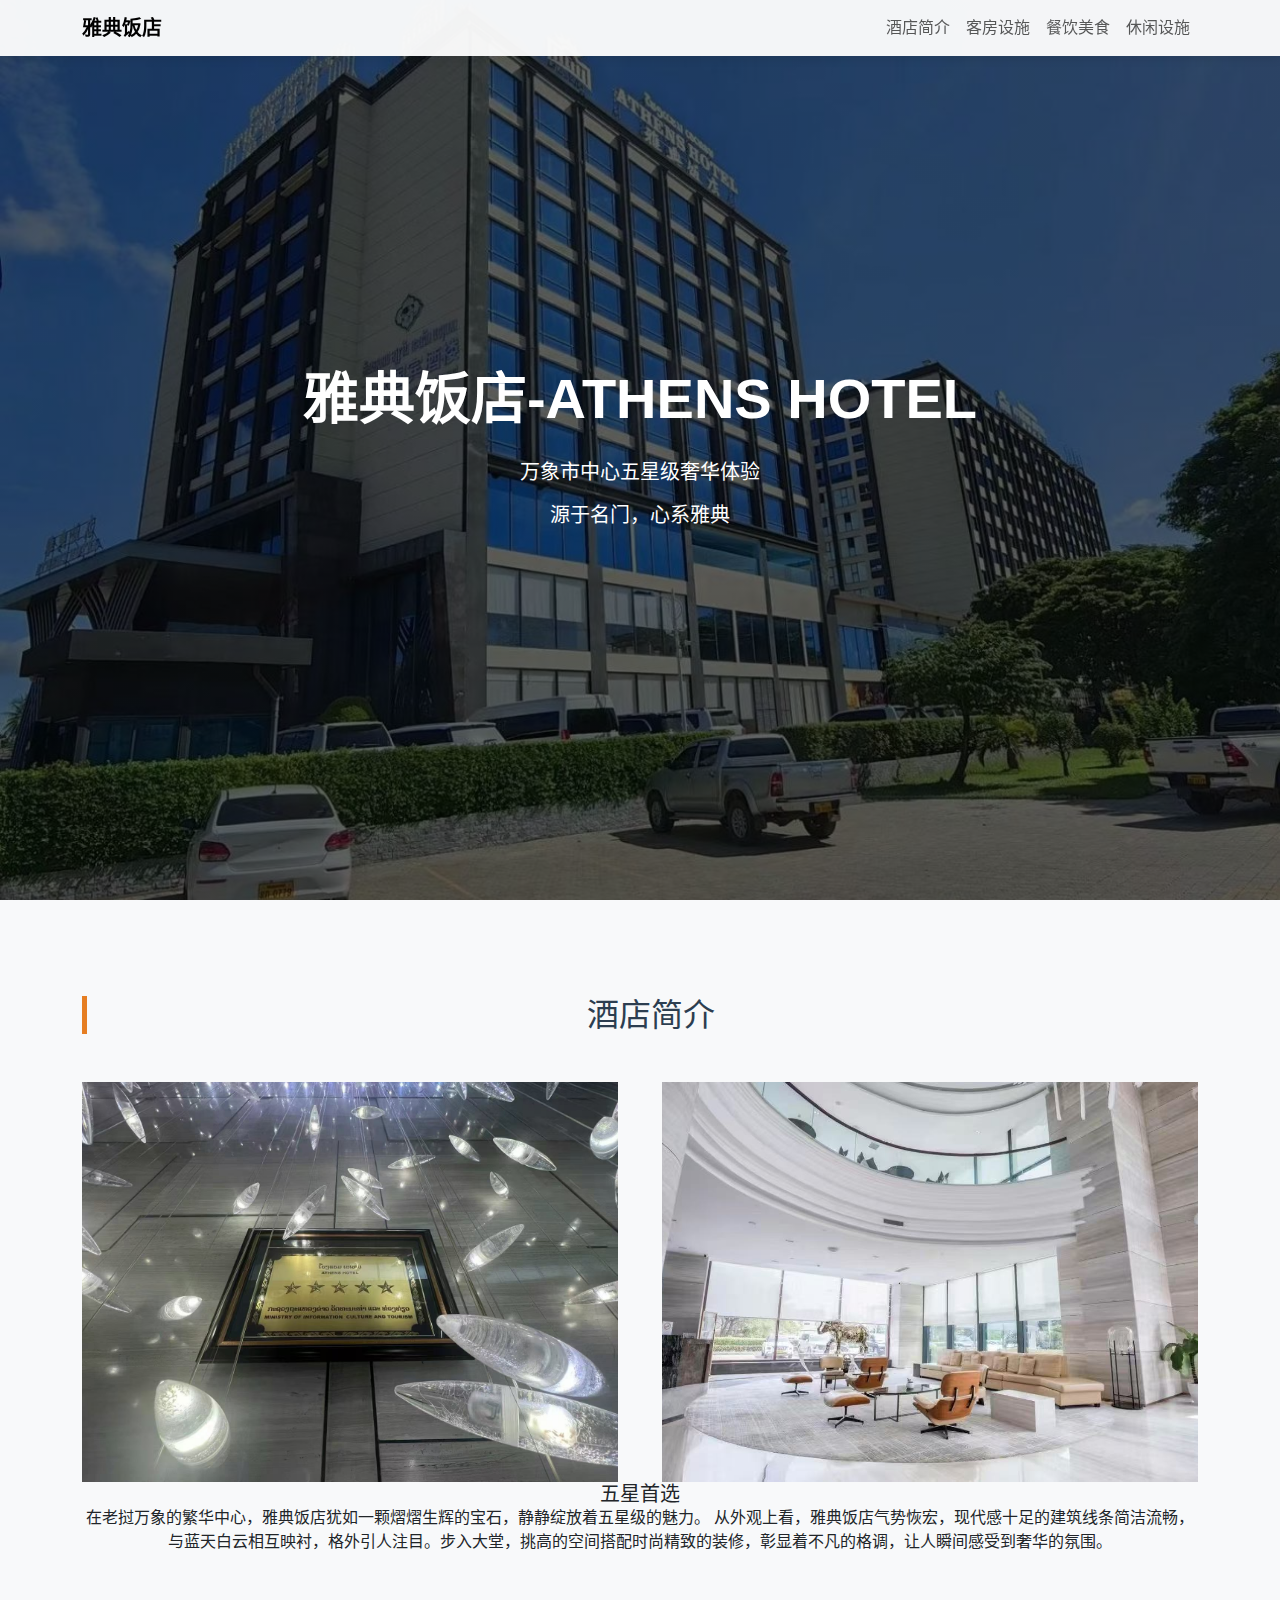
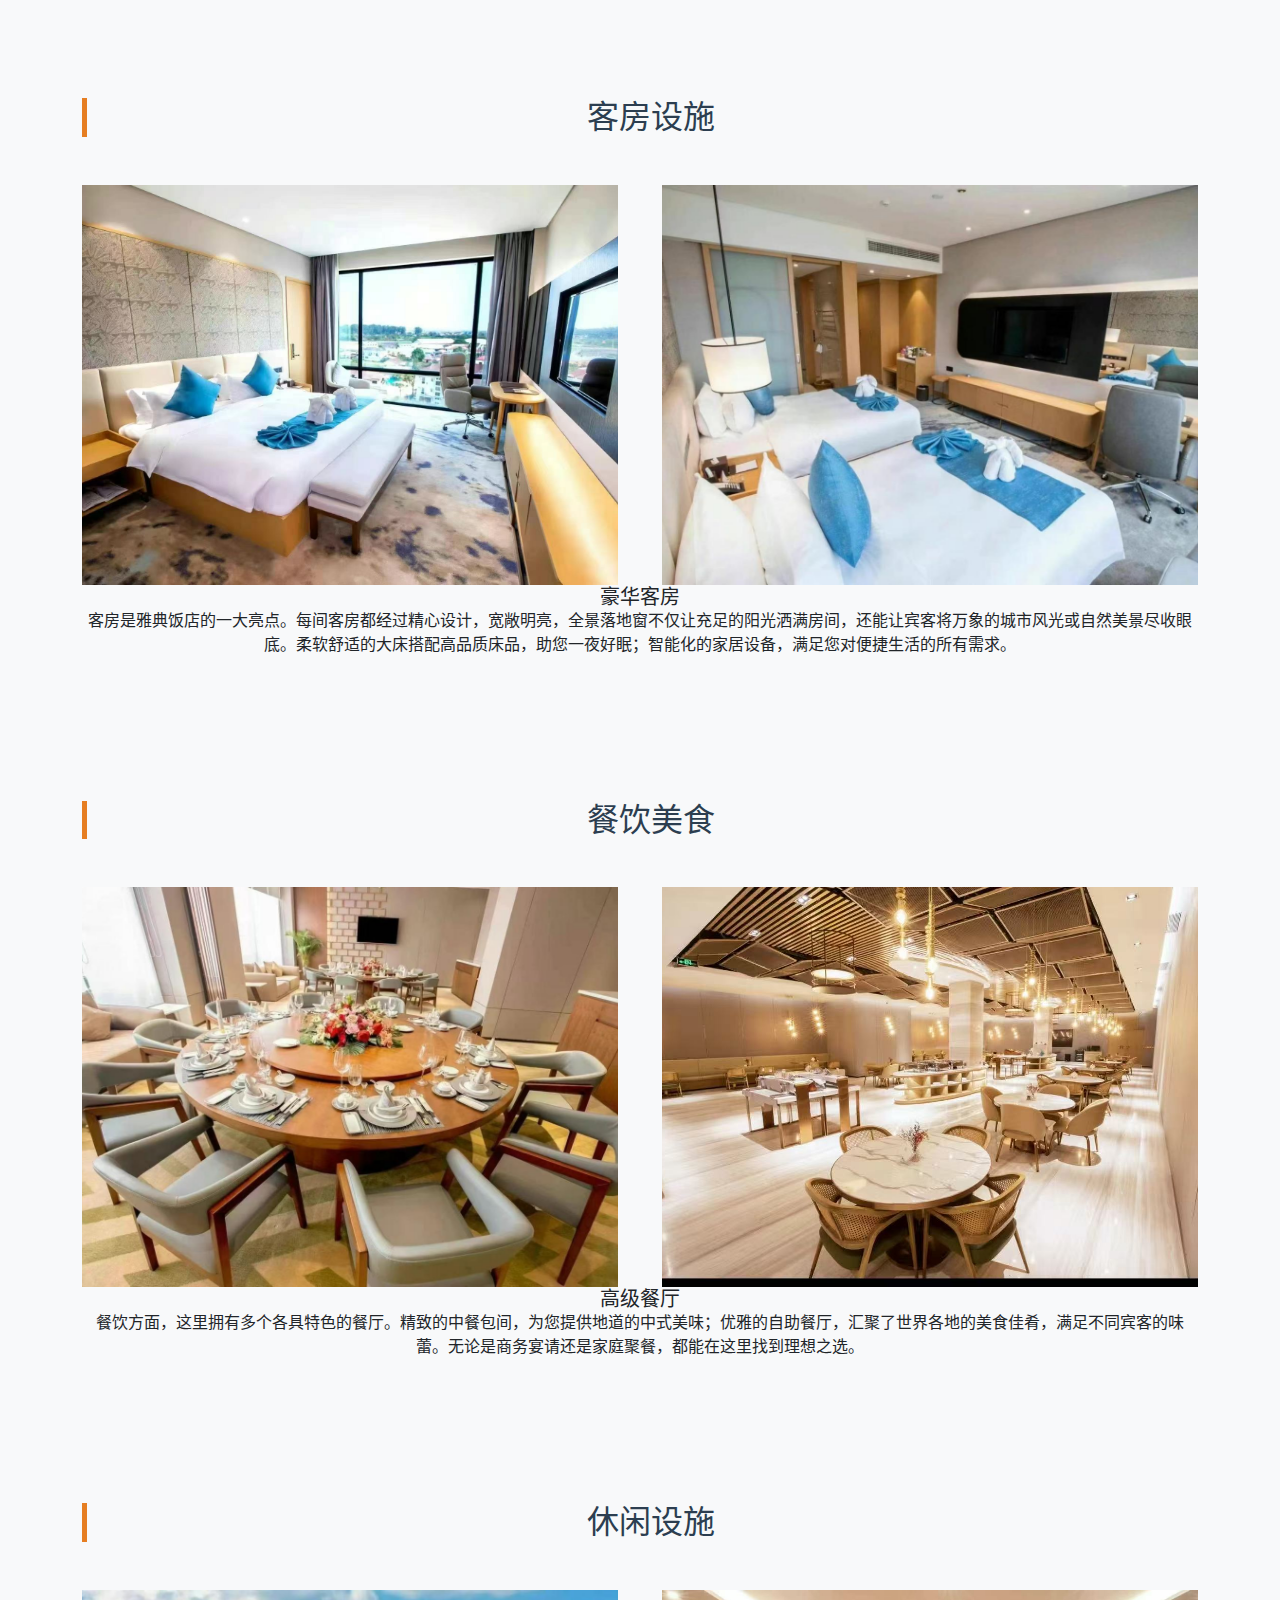
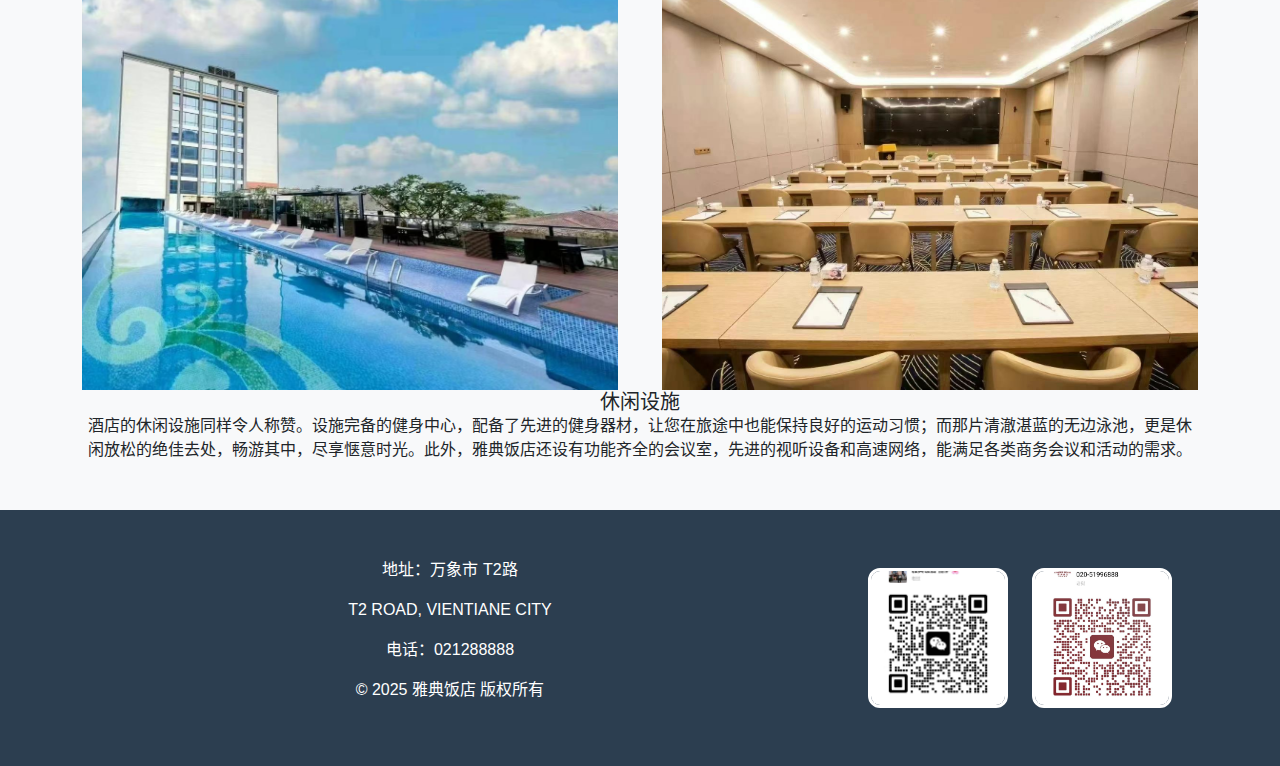
==== index.html @ 608f7526 "Update index.html" ====
<!DOCTYPE html>
<html lang="zh-CN">
<head>
<meta charset="UTF-8">
<meta name="viewport" content="width=device-width, initial-scale=1.0">
<title>雅典饭店 - 老挝万象五星级酒店</title>
<link href="https://cdn.bootcdn.net/ajax/libs/twitter-bootstrap/5.1.3/css/bootstrap.min.css" rel="stylesheet">
<link href="https://cdnjs.cloudflare.com/ajax/libs/font-awesome/6.0.0/css/all.min.css" rel="stylesheet">
<style>
:root {
    --primary-color: #2c3e50;
    --accent-color: #e67e22;
}

body {
    font-family: 'Segoe UI', Arial, sans-serif;
    scroll-behavior: smooth;
}

.hero-section {
    height: 100vh;
    background: linear-gradient(rgba(0,0,0,0.6), rgba(0,0,0,0.6)), url('pic/2.png') center/cover;
    display: flex;
    align-items: center;
    justify-content: center;
    text-align: center;
    color: white;
}

.section-title {
    color: var(--primary-color);
    border-left: 5px solid var(--accent-color);
    padding-left: 1rem;
    margin: 3rem 0;
    text-align: center;
}

.feature-card {
    transition: transform 0.3s;
    border: none;
    box-shadow: 0 4px 6px rgba(0,0,0,0.1);
}

.feature-card:hover {
    transform: translateY(-5px);
}

.amenities-icon {
    font-size: 2.5rem;
    color: var(--accent-color);
    margin-bottom: 1rem;
}

.gallery-img {
    height: 400px;
    width: 100%;
    object-fit: cover;
    transition: transform 0.3s;
    margin-right: 15px; /* Added margin for spacing between images */
}

.gallery-img:hover {
    transform: scale(1.05);
}

.navbar {
    background: rgba(255,255,255,0.95) !important;
    box-shadow: 0 2px 10px rgba(0,0,0,0.1);
}

        .footer {
            background: var(--primary-color);
            color: white;
            padding: 3rem 0;
            text-align: center;
        }

.qr-code {
    flex-shrink: 0;
    border: 2px solid white;
    border-radius: 8px;
    transition: transform 0.3s;
}
.qr-code {
    flex-shrink: 0;
    border: 3px solid white; /* 加粗边框 */
    border-radius: 12px; /* 增大圆角 */
    transition: transform 0.3s;
    object-fit: cover; /* 保持图片比例 */
}

@media (max-width: 768px) {
    .qr-code {
        height: 120px !important;
        width: 120px !important;
    }
    .gap-4 {
        gap: 2rem !important; /* 移动端保持较大间距 */
    }
}
    
/* 动画效果 */
@keyframes fadeInUp {
    from { opacity: 0; transform: translateY(20px); }
    to { opacity: 1; transform: translateY(0); }
}

.animate {
    animation: fadeInUp 0.8s ease-out forwards;
}

/* Ensures images are side by side in each section */
.image-row {
    display: flex;
    justify-content: center;
    gap: 20px; /* Adds space between images */
}

.image-row .col-md-6 {
    flex: 1;
    max-width: 50%;
}

/* 针对移动端的优化 */
@media (max-width: 768px) {
    .hero-section {
        height: 80vh; /* Adjust height for smaller screens */
    }

    .gallery-img {
        height: 250px; /* Reduce the size of images on small screens */
        margin-right: 0;
        margin-bottom: 15px; /* Space below images */
    }

    .image-row {
        flex-direction: column; /* Stack images vertically on mobile */
    }

    .navbar-nav {
        text-align: center;
    }

    .navbar-collapse {
        text-align: center;
    }

    .section-title {
        font-size: 1.5rem;
    }

    .container {
        padding-left: 15px;
        padding-right: 15px;
    }

    /* Adjust hero text for mobile */
    .hero-section h1 {
        font-size: 2.5rem;
    }

    .hero-section p {
        font-size: 1.25rem;
    }
}

@media (max-width: 576px) {
    .hero-section h1 {
        font-size: 2rem;
    }

    .hero-section p {
        font-size: 1rem;
    }

    .container {
        padding-left: 10px;
        padding-right: 10px;
    }
}
</style>
</head>
<body>
<!-- 导航栏 -->
<nav class="navbar navbar-expand-lg navbar-light fixed-top">
    <div class="container">
        <a class="navbar-brand fw-bold" href="#">雅典饭店</a>
        <button class="navbar-toggler" type="button" data-bs-toggle="collapse" data-bs-target="#navbarNav">
            <span class="navbar-toggler-icon"></span>
        </button>
        <div class="collapse navbar-collapse" id="navbarNav">
            <ul class="navbar-nav ms-auto">
                <li class="nav-item"><a class="nav-link" href="#about">酒店简介</a></li>
                <li class="nav-item"><a class="nav-link" href="#rooms">客房设施</a></li>
                <li class="nav-item"><a class="nav-link" href="#dining">餐饮美食</a></li>
                <li class="nav-item"><a class="nav-link" href="#facilities">休闲设施</a></li>
            </ul>
        </div>
    </div>
</nav>

    <!-- 首屏大图 -->
    <section class="hero-section">
        <div class="container text-center animate">
            <h1 class="display-4 fw-bold mb-4">雅典饭店-ATHENS HOTEL</h1>
            <p class="lead">万象市中心五星级奢华体验</p>
            <p class="h5">源于名门，心系雅典</p>
        </div>
    </section>

    <!-- 酒店简介 -->
    <section id="about" class="bg-light py-5">
        <div class="container text-center">
            <h2 class="section-title animate">酒店简介</h2>
            <div class="row g-4 justify-content-center image-row">
                <div class="col-md-6 animate">
                    <img src="pic/122.png" class="gallery-img" alt="酒店">
                </div>
                <div class="col-md-6 animate">
                    <img src="pic/3.png" class="gallery-img" alt="酒店">
                </div>
            </div>
            <div class="card-body">
                <h5 class="card-title">五星首选</h5>
                <p class="card-text">在老挝万象的繁华中心，雅典饭店犹如一颗熠熠生辉的宝石，静静绽放着五星级的魅力。
从外观上看，雅典饭店气势恢宏，现代感十足的建筑线条简洁流畅，与蓝天白云相互映衬，格外引人注目。步入大堂，挑高的空间搭配时尚精致的装修，彰显着不凡的格调，让人瞬间感受到奢华的氛围。</p>
            </div>
        </div>
    </section>

<!-- 客房设施 -->
    <section id="rooms" class="bg-light py-5">
        <div class="container text-center">
            <h2 class="section-title animate">客房设施</h2>
            <div class="row g-4 justify-content-center image-row">
                <div class="col-md-6 animate">
                    <img src="pic/4.png" class="gallery-img" alt="客房">
                </div>
                <div class="col-md-6 animate">
                    <img src="pic/5.png" class="gallery-img" alt="客房">
                </div>
            </div>
            <div class="card-body">
                <h5 class="card-title">豪华客房</h5>
                <p class="card-text">客房是雅典饭店的一大亮点。每间客房都经过精心设计，宽敞明亮，全景落地窗不仅让充足的阳光洒满房间，还能让宾客将万象的城市风光或自然美景尽收眼底。柔软舒适的大床搭配高品质床品，助您一夜好眠；智能化的家居设备，满足您对便捷生活的所有需求。</p>
            </div>
        </div>
    </section>
    
    <!-- 餐饮美食 -->
    <section id="dining" class="bg-light py-5">
        <div class="container text-center">
            <h2 class="section-title animate">餐饮美食</h2>
            <div class="row g-4 justify-content-center image-row">
                <div class="col-md-6 animate">
                    <img src="pic/6.png" class="gallery-img" alt="餐厅">
                </div>
                <div class="col-md-6 animate">
                    <img src="pic/7.png" class="gallery-img" alt="餐厅">
                </div>
            </div>
            <div class="card-body">
                <h5 class="card-title">高级餐厅</h5>
                <p class="card-text">餐饮方面，这里拥有多个各具特色的餐厅。精致的中餐包间，为您提供地道的中式美味；优雅的自助餐厅，汇聚了世界各地的美食佳肴，满足不同宾客的味蕾。无论是商务宴请还是家庭聚餐，都能在这里找到理想之选。</p>
            </div>
        </div>
    </section>

    <!-- 休闲设施 -->
    <section id="facilities" class="bg-light py-5">
        <div class="container text-center">
            <h2 class="section-title animate">休闲设施</h2>
            <div class="row g-4 justify-content-center image-row">
                <div class="col-md-6 animate">
                    <img src="pic/9.png" class="gallery-img" alt="无边泳池">
                </div>
                <div class="col-md-6 animate">
                    <img src="pic/10.png" class="gallery-img" alt="高级会议室">
                </div>
            </div>
            <div class="card-body">
                <h5 class="card-title">休闲设施</h5>
                <p class="card-text">酒店的休闲设施同样令人称赞。设施完备的健身中心，配备了先进的健身器材，让您在旅途中也能保持良好的运动习惯；而那片清澈湛蓝的无边泳池，更是休闲放松的绝佳去处，畅游其中，尽享惬意时光。此外，雅典饭店还设有功能齐全的会议室，先进的视听设备和高速网络，能满足各类商务会议和活动的需求。</p>
            </div>
        </div>
    </section>

    <!-- 页脚 -->
<footer class="footer">
    <div class="container">
        <div class="row align-items-center">
            <!-- 原有文字内容 -->
            <div class="col-md-8 text-center">
                <p>地址：万象市 T2路 </p>
                <p>T2 ROAD, VIENTIANE CITY</p>
                <p>电话：021288888 </p>
                <p>© 2025 雅典饭店 版权所有</p>
            </div>
            
            <!-- 新增二维码 -->
            <div class="col-md-4 mt-4 mt-md-0">
                <div class="d-flex justify-content-center gap-4">
                        <img src="pic/11.jpg" alt="销售经理" class="qr-code" style="height: 140px;width:140px">
                        <img src="pic/12.jpg" alt="销售经理" class="qr-code" style="height: 140px;width:140px">
                    </div>
                </div>
            </div>
        </div>
</footer>

    <script src="https://cdn.bootcdn.net/ajax/libs/bootstrap/5.1.3/js/bootstrap.bundle.min.js"></script>
    <script>
        // 滚动动画触发
        const observer = new IntersectionObserver((entries) => {
            entries.forEach(entry => {
                if (entry.isIntersecting) {
                    entry.target.classList.add('animate');
                }
            });
        }, { threshold: 0.1 });

        document.querySelectorAll('[class*="animate"]').forEach((el) => {
            observer.observe(el);
        });
    </script>
</body>
</html>
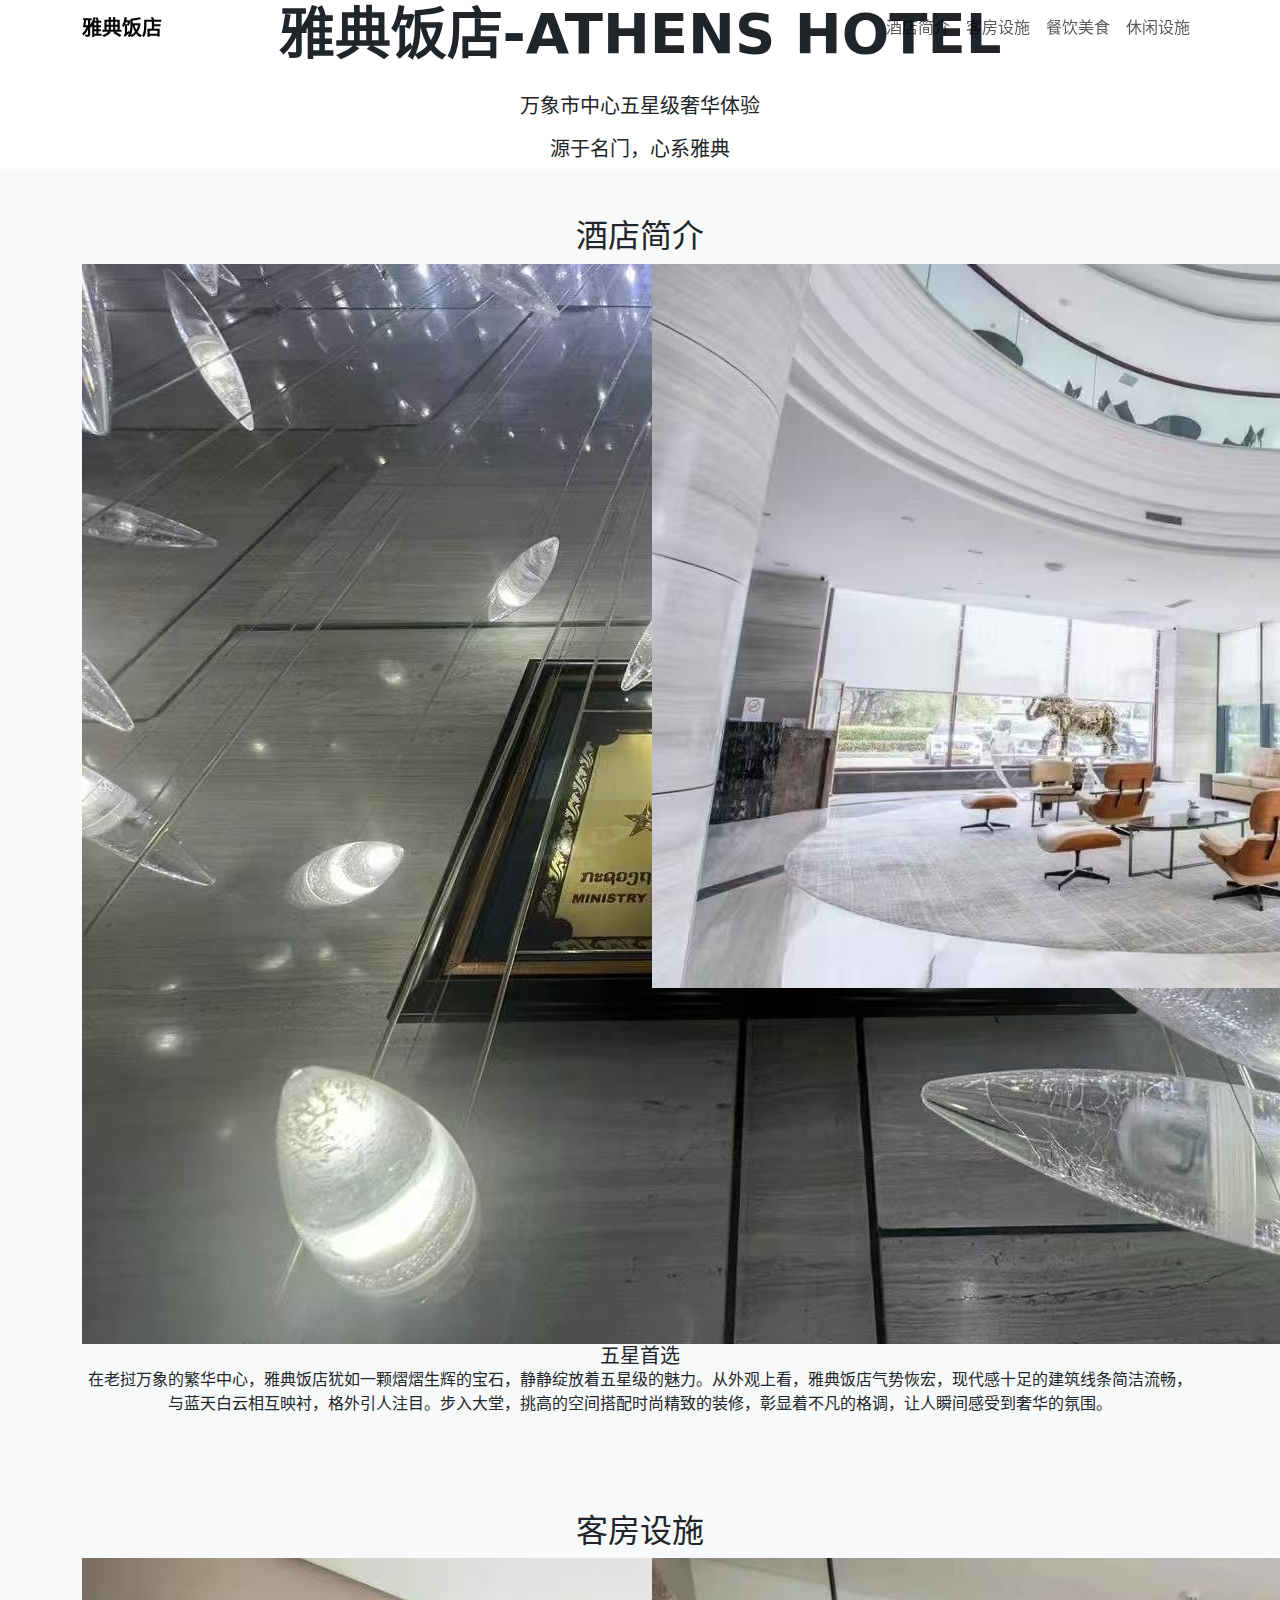
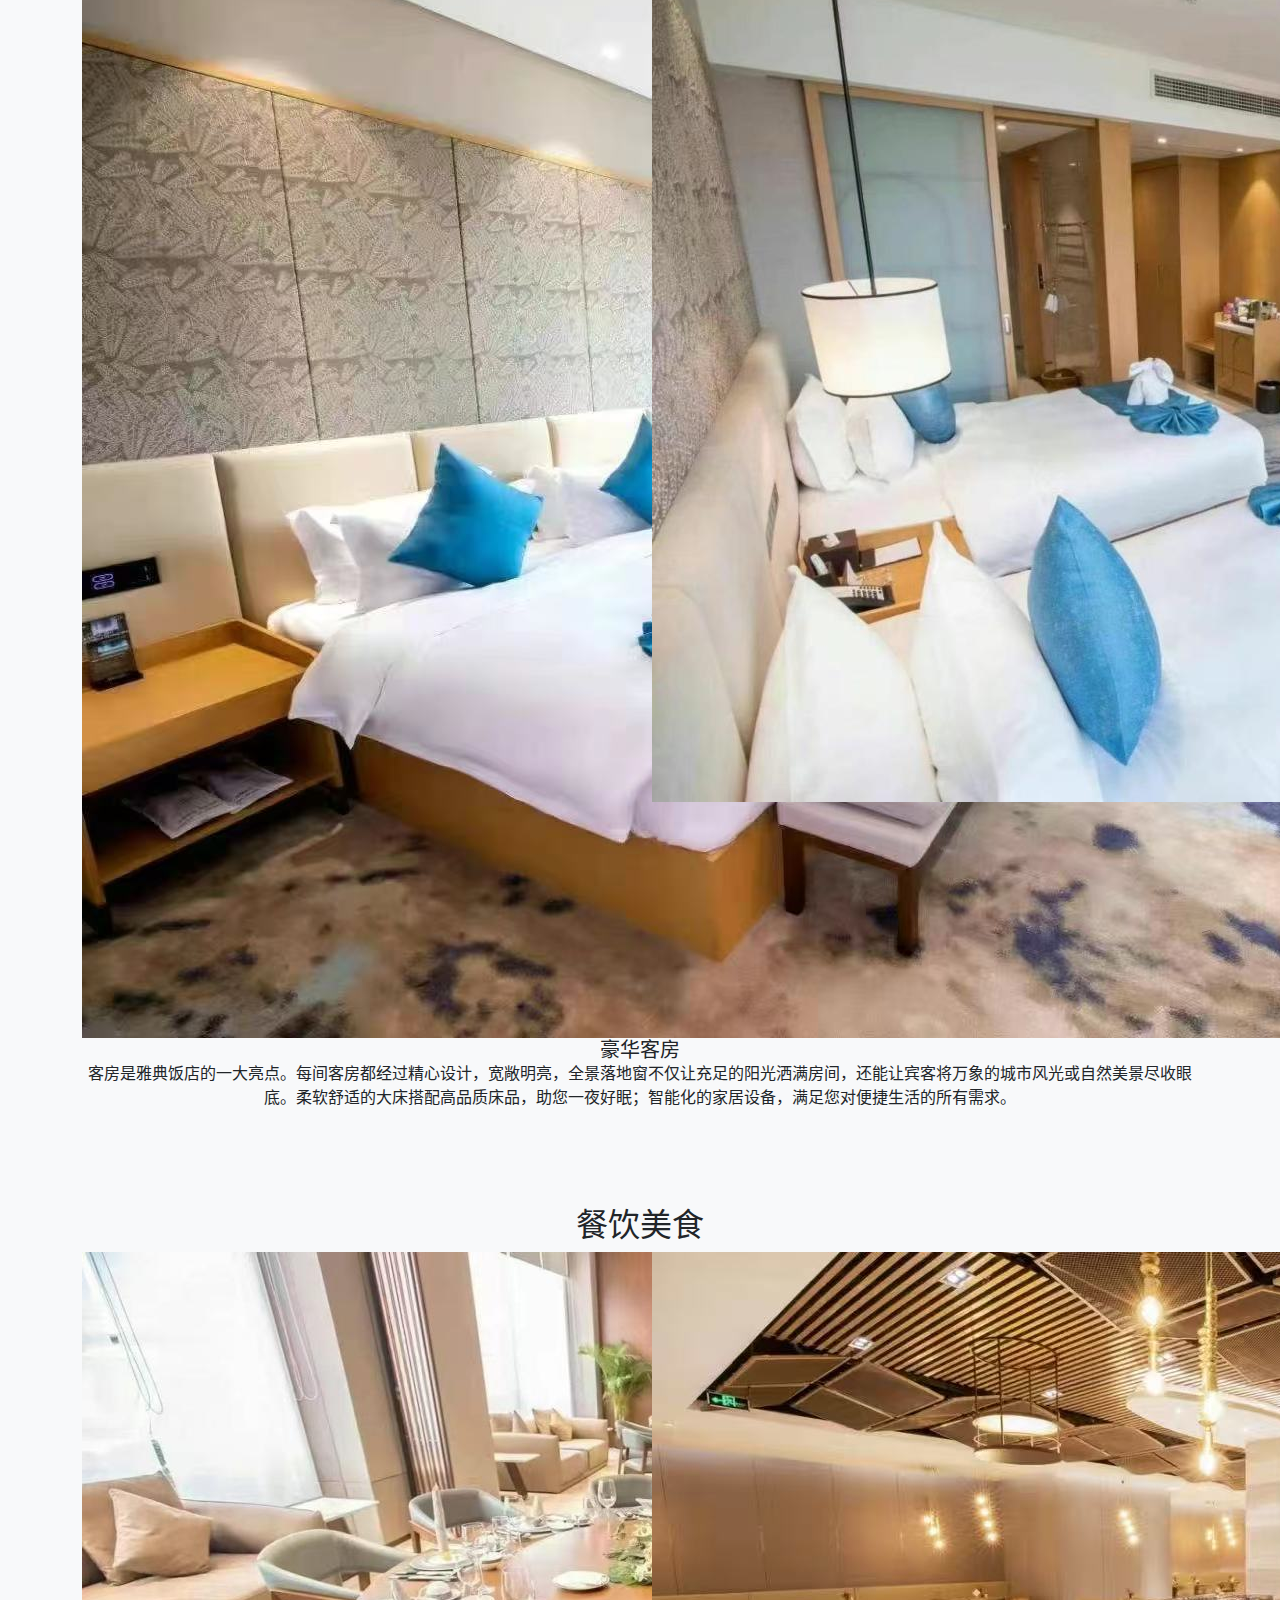
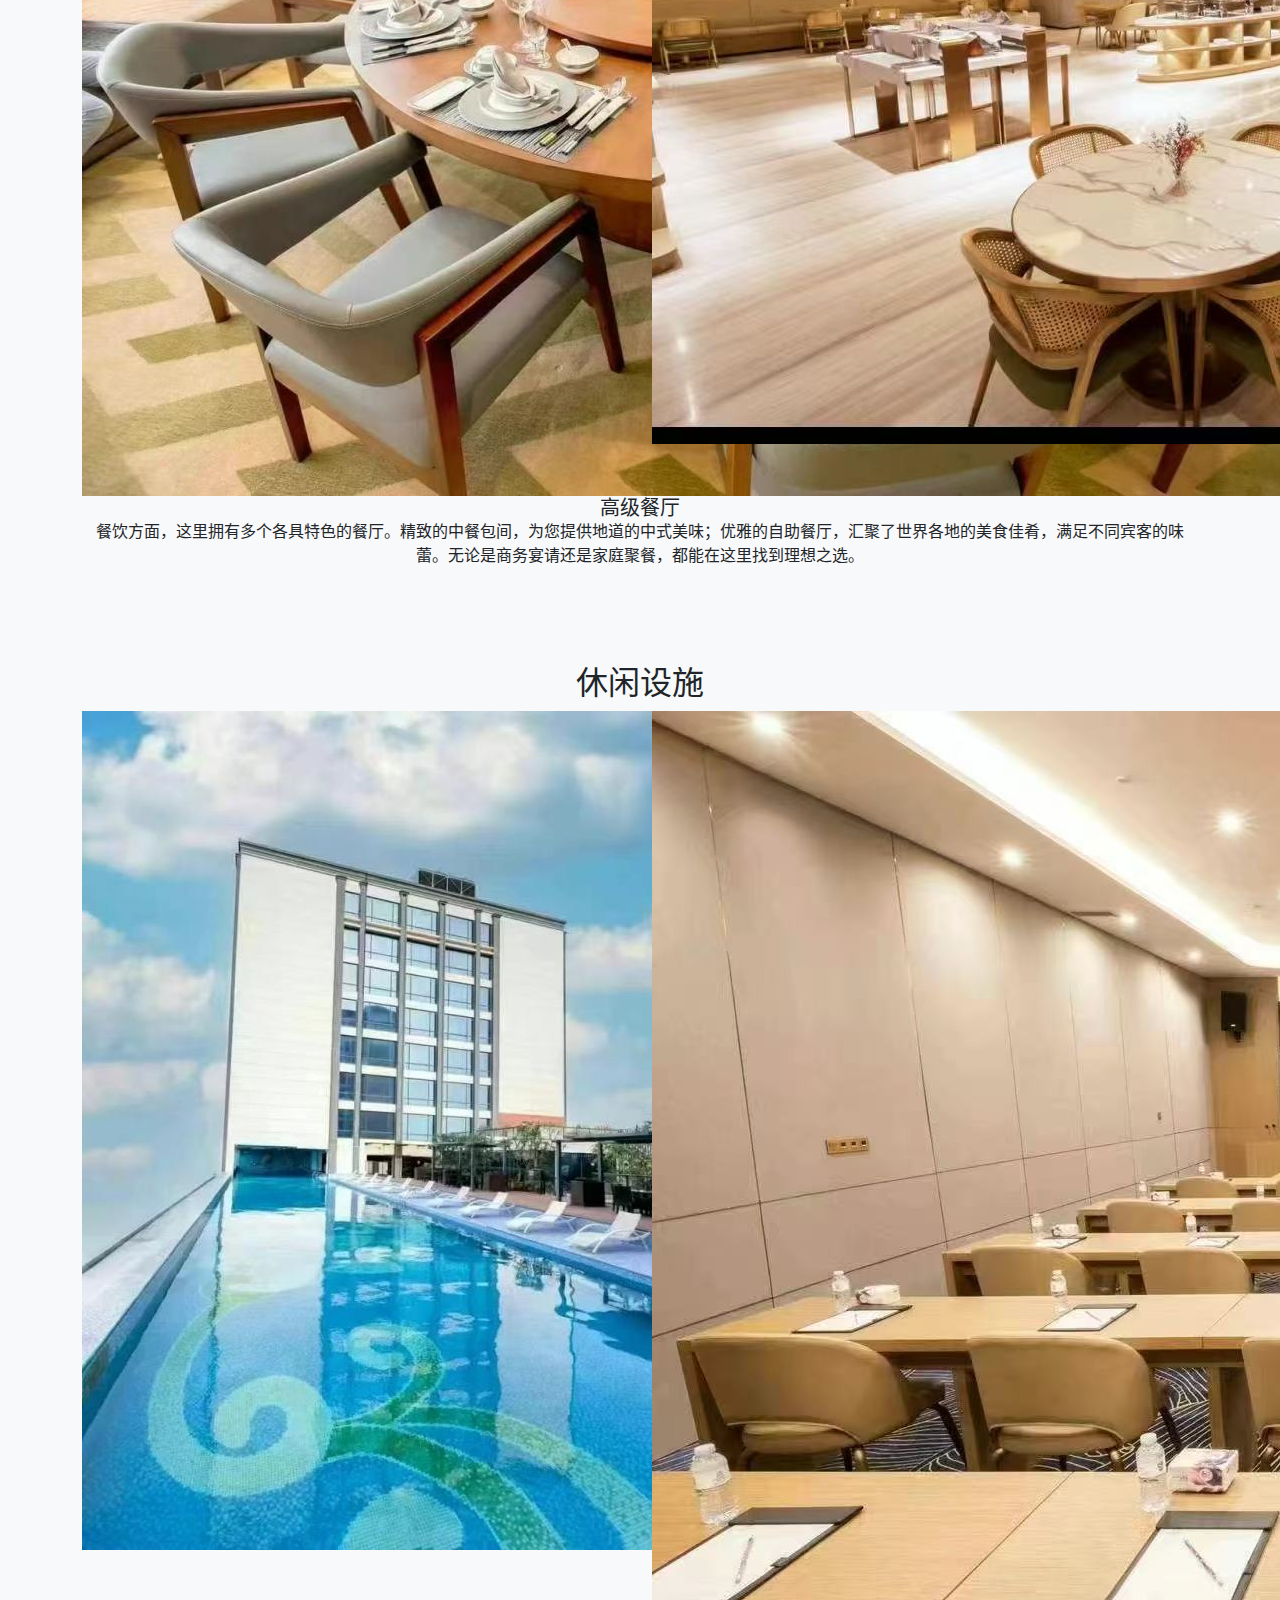
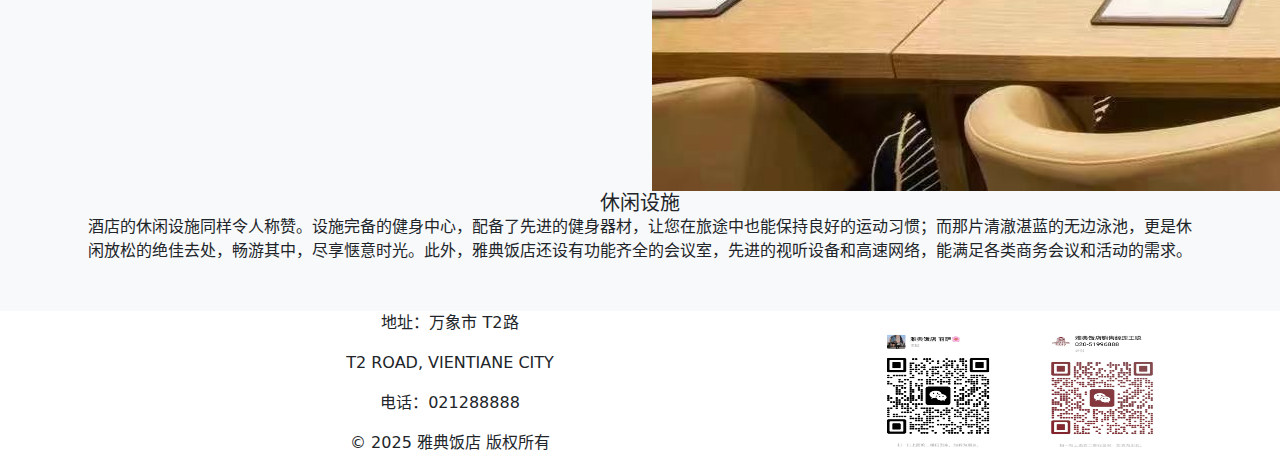
==== commit 85e5baf7: "Update index.html" ====
--- a/index.html
+++ b/index.html
@@ -1,205 +1,164 @@
 <!DOCTYPE html>
 <html lang="zh-CN">
 <head>
-<meta charset="UTF-8">
-<meta name="viewport" content="width=device-width, initial-scale=1.0">
-<title>雅典饭店 - 老挝万象五星级酒店</title>
-<link href="https://cdn.bootcdn.net/ajax/libs/twitter-bootstrap/5.1.3/css/bootstrap.min.css" rel="stylesheet">
-<link href="https://cdnjs.cloudflare.com/ajax/libs/font-awesome/6.0.0/css/all.min.css" rel="stylesheet">
-<style>
-:root {
-    --primary-color: #2c3e50;
-    --accent-color: #e67e22;
-}
-
-body {
-    font-family: 'Segoe UI', Arial, sans-serif;
-    scroll-behavior: smooth;
-}
-
-.hero-section {
-    height: 100vh;
-    background: linear-gradient(rgba(0,0,0,0.6), rgba(0,0,0,0.6)), url('pic/2.png') center/cover;
-    display: flex;
-    align-items: center;
-    justify-content: center;
-    text-align: center;
-    color: white;
-}
-
-.section-title {
-    color: var(--primary-color);
-    border-left: 5px solid var(--accent-color);
-    padding-left: 1rem;
-    margin: 3rem 0;
-    text-align: center;
-}
-
-.feature-card {
-    transition: transform 0.3s;
-    border: none;
-    box-shadow: 0 4px 6px rgba(0,0,0,0.1);
-}
-
-.feature-card:hover {
-    transform: translateY(-5px);
-}
-
-.amenities-icon {
-    font-size: 2.5rem;
-    color: var(--accent-color);
-    margin-bottom: 1rem;
-}
-
-.gallery-img {
-    height: 400px;
-    width: 100%;
-    object-fit: cover;
-    transition: transform 0.3s;
-    margin-right: 15px; /* Added margin for spacing between images */
-}
-
-.gallery-img:hover {
-    transform: scale(1.05);
-}
-
-.navbar {
-    background: rgba(255,255,255,0.95) !important;
-    box-shadow: 0 2px 10px rgba(0,0,0,0.1);
-}
-
-        .footer {
-            background: var(--primary-color);
-            color: white;
-            padding: 3rem 0;
-            text-align: center;
-        }
-
-.qr-code {
-    flex-shrink: 0;
-    border: 2px solid white;
-    border-radius: 8px;
-    transition: transform 0.3s;
-}
-.qr-code {
-    flex-shrink: 0;
-    border: 3px solid white; /* 加粗边框 */
-    border-radius: 12px; /* 增大圆角 */
-    transition: transform 0.3s;
-    object-fit: cover; /* 保持图片比例 */
-}
-
-@media (max-width: 768px) {
+    <meta charset="UTF-8">
+    <meta name="viewport" content="width=device-width, initial-scale=1.0">
+    <title>雅典饭店 - 老挝万象五星级酒店</title>
+    <script src="//translate.google.com/translate_a/element.js?cb=googleTranslateElementInit"></script>
+    <link href="https://cdn.bootcdn.net/ajax/libs/twitter-bootstrap/5.1.3/css/bootstrap.min.css" rel="stylesheet">
+    <link href="https://cdnjs.cloudflare.com/ajax/libs/font-awesome/6.0.0/css/all.min.css" rel="stylesheet>
+    <style>
+    :root {
+        --primary-color: #2c3e50;
+        --accent-color: #e67e22;
+    }
+
+    /* 翻译相关样式 */
+    .translate-btn {
+        background: var(--primary-color);
+        color: white !important;
+        border-radius: 20px;
+        padding: 8px 20px !important;
+        margin-left: 15px;
+        transition: all 0.3s;
+        border: none;
+        cursor: pointer;
+        min-width: 120px;
+    }
+    .goog-te-gadget-icon { display: none !important; }
+    .goog-te-menu-value { color: transparent !important; }
+    .goog-te-menu-value:before { 
+        content: "🌐 选择语言";
+        color: white !important;
+        position: absolute;
+        left: 50%;
+        transform: translateX(-50%);
+    }
+    .goog-te-banner-frame { display: none !important; }
+    body { top: 0 !important; }
+
+    /* 原始样式 */
+    body {
+        font-family: 'Segoe UI', Arial, sans-serif;
+        scroll-behavior: smooth;
+    }
+    .hero-section {
+        height: 100vh;
+        background: linear-gradient(rgba(0,0,0,0.6), rgba(0,0,0,0.6)), url('pic/2.png') center/cover;
+        display: flex;
+        align-items: center;
+        justify-content: center;
+        text-align: center;
+        color: white;
+    }
+    .section-title {
+        color: var(--primary-color);
+        border-left: 5px solid var(--accent-color);
+        padding-left: 1rem;
+        margin: 3rem 0;
+        text-align: center;
+    }
+    .feature-card {
+        transition: transform 0.3s;
+        border: none;
+        box-shadow: 0 4px 6px rgba(0,0,0,0.1);
+    }
+    .feature-card:hover {
+        transform: translateY(-5px);
+    }
+    .amenities-icon {
+        font-size: 2.5rem;
+        color: var(--accent-color);
+        margin-bottom: 1rem;
+    }
+    .gallery-img {
+        height: 400px;
+        width: 100%;
+        object-fit: cover;
+        transition: transform 0.3s;
+        margin-right: 15px;
+    }
+    .gallery-img:hover {
+        transform: scale(1.05);
+    }
+    .navbar {
+        background: rgba(255,255,255,0.95) !important;
+        box-shadow: 0 2px 10px rgba(0,0,0,0.1);
+    }
+    .footer {
+        background: var(--primary-color);
+        color: white;
+        padding: 3rem 0;
+        text-align: center;
+    }
     .qr-code {
-        height: 120px !important;
-        width: 120px !important;
-    }
-    .gap-4 {
-        gap: 2rem !important; /* 移动端保持较大间距 */
-    }
-}
-    
-/* 动画效果 */
-@keyframes fadeInUp {
-    from { opacity: 0; transform: translateY(20px); }
-    to { opacity: 1; transform: translateY(0); }
-}
-
-.animate {
-    animation: fadeInUp 0.8s ease-out forwards;
-}
-
-/* Ensures images are side by side in each section */
-.image-row {
-    display: flex;
-    justify-content: center;
-    gap: 20px; /* Adds space between images */
-}
-
-.image-row .col-md-6 {
-    flex: 1;
-    max-width: 50%;
-}
-
-/* 针对移动端的优化 */
-@media (max-width: 768px) {
-    .hero-section {
-        height: 80vh; /* Adjust height for smaller screens */
-    }
-
-    .gallery-img {
-        height: 250px; /* Reduce the size of images on small screens */
-        margin-right: 0;
-        margin-bottom: 15px; /* Space below images */
-    }
-
+        flex-shrink: 0;
+        border: 3px solid white;
+        border-radius: 12px;
+        transition: transform 0.3s;
+        object-fit: cover;
+    }
+    @media (max-width: 768px) {
+        .qr-code { height: 120px !important; width: 120px !important; }
+        .gap-4 { gap: 2rem !important; }
+        .translate-btn { margin: 10px 0; width: 100%; }
+    }
+    @keyframes fadeInUp {
+        from { opacity: 0; transform: translateY(20px); }
+        to { opacity: 1; transform: translateY(0); }
+    }
+    .animate {
+        animation: fadeInUp 0.8s ease-out forwards;
+    }
     .image-row {
-        flex-direction: column; /* Stack images vertically on mobile */
-    }
-
-    .navbar-nav {
-        text-align: center;
-    }
-
-    .navbar-collapse {
-        text-align: center;
-    }
-
-    .section-title {
-        font-size: 1.5rem;
-    }
-
-    .container {
-        padding-left: 15px;
-        padding-right: 15px;
-    }
-
-    /* Adjust hero text for mobile */
-    .hero-section h1 {
-        font-size: 2.5rem;
-    }
-
-    .hero-section p {
-        font-size: 1.25rem;
-    }
-}
-
-@media (max-width: 576px) {
-    .hero-section h1 {
-        font-size: 2rem;
-    }
-
-    .hero-section p {
-        font-size: 1rem;
-    }
-
-    .container {
-        padding-left: 10px;
-        padding-right: 10px;
-    }
-}
-</style>
+        display: flex;
+        justify-content: center;
+        gap: 20px;
+    }
+    .image-row .col-md-6 {
+        flex: 1;
+        max-width: 50%;
+    }
+    @media (max-width: 768px) {
+        .image-row .col-md-6 { flex: 0 0 100% !important; max-width: 100% !important; }
+        .gallery-img { height: 280px; margin-right: 0; margin-bottom: 20px; }
+        .hero-section { height: 80vh; }
+        .navbar-nav { text-align: center; }
+        .navbar-collapse { text-align: center; }
+        .section-title { font-size: 1.5rem; }
+        .container { padding: 0 15px; }
+        .hero-section h1 { font-size: 2.5rem; }
+        .hero-section p { font-size: 1.25rem; }
+    }
+    @media (max-width: 576px) {
+        .hero-section h1 { font-size: 2rem; }
+        .hero-section p { font-size: 1rem; }
+        .container { padding: 0 10px; }
+        .gallery-img { height: 250px; }
+    }
+    </style>
 </head>
 <body>
-<!-- 导航栏 -->
-<nav class="navbar navbar-expand-lg navbar-light fixed-top">
-    <div class="container">
-        <a class="navbar-brand fw-bold" href="#">雅典饭店</a>
-        <button class="navbar-toggler" type="button" data-bs-toggle="collapse" data-bs-target="#navbarNav">
-            <span class="navbar-toggler-icon"></span>
-        </button>
-        <div class="collapse navbar-collapse" id="navbarNav">
-            <ul class="navbar-nav ms-auto">
-                <li class="nav-item"><a class="nav-link" href="#about">酒店简介</a></li>
-                <li class="nav-item"><a class="nav-link" href="#rooms">客房设施</a></li>
-                <li class="nav-item"><a class="nav-link" href="#dining">餐饮美食</a></li>
-                <li class="nav-item"><a class="nav-link" href="#facilities">休闲设施</a></li>
-            </ul>
-        </div>
-    </div>
-</nav>
-
-    <!-- 首屏大图 -->
+    <nav class="navbar navbar-expand-lg navbar-light fixed-top">
+        <div class="container">
+            <a class="navbar-brand fw-bold" href="#">雅典饭店</a>
+            <button class="navbar-toggler" type="button" data-bs-toggle="collapse" data-bs-target="#navbarNav">
+                <span class="navbar-toggler-icon"></span>
+            </button>
+            <div class="collapse navbar-collapse" id="navbarNav">
+                <ul class="navbar-nav ms-auto">
+                    <li class="nav-item"><a class="nav-link" href="#about">酒店简介</a></li>
+                    <li class="nav-item"><a class="nav-link" href="#rooms">客房设施</a></li>
+                    <li class="nav-item"><a class="nav-link" href="#dining">餐饮美食</a></li>
+                    <li class="nav-item"><a class="nav-link" href="#facilities">休闲设施</a></li>
+                    <li class="nav-item">
+                        <div id="google_translate_element" class="translate-btn"></div>
+                    </li>
+                </ul>
+            </div>
+        </div>
+    </nav>
+
     <section class="hero-section">
         <div class="container text-center animate">
             <h1 class="display-4 fw-bold mb-4">雅典饭店-ATHENS HOTEL</h1>
@@ -208,37 +167,26 @@
         </div>
     </section>
 
-    <!-- 酒店简介 -->
     <section id="about" class="bg-light py-5">
         <div class="container text-center">
             <h2 class="section-title animate">酒店简介</h2>
             <div class="row g-4 justify-content-center image-row">
-                <div class="col-md-6 animate">
-                    <img src="pic/122.png" class="gallery-img" alt="酒店">
-                </div>
-                <div class="col-md-6 animate">
-                    <img src="pic/3.png" class="gallery-img" alt="酒店">
-                </div>
+                <div class="col-md-6 animate"><img src="pic/122.png" class="gallery-img" alt="酒店"></div>
+                <div class="col-md-6 animate"><img src="pic/3.png" class="gallery-img" alt="酒店"></div>
             </div>
             <div class="card-body">
                 <h5 class="card-title">五星首选</h5>
-                <p class="card-text">在老挝万象的繁华中心，雅典饭店犹如一颗熠熠生辉的宝石，静静绽放着五星级的魅力。
-从外观上看，雅典饭店气势恢宏，现代感十足的建筑线条简洁流畅，与蓝天白云相互映衬，格外引人注目。步入大堂，挑高的空间搭配时尚精致的装修，彰显着不凡的格调，让人瞬间感受到奢华的氛围。</p>
-            </div>
-        </div>
-    </section>
-
-<!-- 客房设施 -->
+                <p class="card-text">在老挝万象的繁华中心，雅典饭店犹如一颗熠熠生辉的宝石，静静绽放着五星级的魅力。从外观上看，雅典饭店气势恢宏，现代感十足的建筑线条简洁流畅，与蓝天白云相互映衬，格外引人注目。步入大堂，挑高的空间搭配时尚精致的装修，彰显着不凡的格调，让人瞬间感受到奢华的氛围。</p>
+            </div>
+        </div>
+    </section>
+
     <section id="rooms" class="bg-light py-5">
         <div class="container text-center">
             <h2 class="section-title animate">客房设施</h2>
             <div class="row g-4 justify-content-center image-row">
-                <div class="col-md-6 animate">
-                    <img src="pic/4.png" class="gallery-img" alt="客房">
-                </div>
-                <div class="col-md-6 animate">
-                    <img src="pic/5.png" class="gallery-img" alt="客房">
-                </div>
+                <div class="col-md-6 animate"><img src="pic/4.png" class="gallery-img" alt="客房"></div>
+                <div class="col-md-6 animate"><img src="pic/5.png" class="gallery-img" alt="客房"></div>
             </div>
             <div class="card-body">
                 <h5 class="card-title">豪华客房</h5>
@@ -246,18 +194,13 @@
             </div>
         </div>
     </section>
-    
-    <!-- 餐饮美食 -->
+
     <section id="dining" class="bg-light py-5">
         <div class="container text-center">
             <h2 class="section-title animate">餐饮美食</h2>
             <div class="row g-4 justify-content-center image-row">
-                <div class="col-md-6 animate">
-                    <img src="pic/6.png" class="gallery-img" alt="餐厅">
-                </div>
-                <div class="col-md-6 animate">
-                    <img src="pic/7.png" class="gallery-img" alt="餐厅">
-                </div>
+                <div class="col-md-6 animate"><img src="pic/6.png" class="gallery-img" alt="餐厅"></div>
+                <div class="col-md-6 animate"><img src="pic/7.png" class="gallery-img" alt="餐厅"></div>
             </div>
             <div class="card-body">
                 <h5 class="card-title">高级餐厅</h5>
@@ -266,17 +209,12 @@
         </div>
     </section>
 
-    <!-- 休闲设施 -->
     <section id="facilities" class="bg-light py-5">
         <div class="container text-center">
             <h2 class="section-title animate">休闲设施</h2>
             <div class="row g-4 justify-content-center image-row">
-                <div class="col-md-6 animate">
-                    <img src="pic/9.png" class="gallery-img" alt="无边泳池">
-                </div>
-                <div class="col-md-6 animate">
-                    <img src="pic/10.png" class="gallery-img" alt="高级会议室">
-                </div>
+                <div class="col-md-6 animate"><img src="pic/9.png" class="gallery-img" alt="无边泳池"></div>
+                <div class="col-md-6 animate"><img src="pic/10.png" class="gallery-img" alt="高级会议室"></div>
             </div>
             <div class="card-body">
                 <h5 class="card-title">休闲设施</h5>
@@ -285,43 +223,59 @@
         </div>
     </section>
 
-    <!-- 页脚 -->
-<footer class="footer">
-    <div class="container">
-        <div class="row align-items-center">
-            <!-- 原有文字内容 -->
-            <div class="col-md-8 text-center">
-                <p>地址：万象市 T2路 </p>
-                <p>T2 ROAD, VIENTIANE CITY</p>
-                <p>电话：021288888 </p>
-                <p>© 2025 雅典饭店 版权所有</p>
-            </div>
-            
-            <!-- 新增二维码 -->
-            <div class="col-md-4 mt-4 mt-md-0">
-                <div class="d-flex justify-content-center gap-4">
-                        <img src="pic/11.jpg" alt="销售经理" class="qr-code" style="height: 140px;width:140px">
-                        <img src="pic/12.jpg" alt="销售经理" class="qr-code" style="height: 140px;width:140px">
+    <footer class="footer">
+        <div class="container">
+            <div class="row align-items-center">
+                <div class="col-md-8 text-center">
+                    <p>地址：万象市 T2路 </p>
+                    <p>T2 ROAD, VIENTIANE CITY</p>
+                    <p>电话：021288888 </p>
+                    <p>© 2025 雅典饭店 版权所有</p>
+                </div>
+                <div class="col-md-4 mt-4 mt-md-0">
+                    <div class="d-flex justify-content-center gap-4">
+                        <img src="pic/11.jpg" alt="销售经理" class="qr-code" style="height:140px;width:140px">
+                        <img src="pic/12.jpg" alt="销售经理" class="qr-code" style="height:140px;width:140px">
                     </div>
                 </div>
             </div>
         </div>
-</footer>
+    </footer>
 
     <script src="https://cdn.bootcdn.net/ajax/libs/bootstrap/5.1.3/js/bootstrap.bundle.min.js"></script>
     <script>
-        // 滚动动画触发
-        const observer = new IntersectionObserver((entries) => {
-            entries.forEach(entry => {
-                if (entry.isIntersecting) {
-                    entry.target.classList.add('animate');
-                }
-            });
-        }, { threshold: 0.1 });
-
-        document.querySelectorAll('[class*="animate"]').forEach((el) => {
-            observer.observe(el);
+    function googleTranslateElementInit() {
+        new google.translate.TranslateElement({
+            pageLanguage: 'zh-CN',
+            includedLanguages: 'en,zh-CN,ko,ja,th,lo,vi,fr,de,es',
+            layout: google.translate.TranslateElement.InlineLayout.SIMPLE,
+            autoDisplay: false
+        }, 'google_translate_element');
+        
+        // 解决移动端点击空白关闭问题
+        document.querySelector('body').addEventListener('click', function(e) {
+            if(e.target.closest('.goog-te-menu-value')) return;
+            const frame = document.querySelector('.goog-te-menu-frame');
+            if(frame) frame.style.display = 'none';
         });
+    }
+
+    // 原始动画代码
+    const observer = new IntersectionObserver((entries) => {
+        entries.forEach(entry => {
+            if (entry.isIntersecting) entry.target.classList.add('animate');
+        });
+    }, { threshold: 0.1 });
+    document.querySelectorAll('[class*="animate"]').forEach((el) => observer.observe(el));
+
+    // 解决翻译导致的布局问题
+    setInterval(() => {
+        const html = document.querySelector('html');
+        if(html.style.top !== '0') html.style.top = '0';
+        document.querySelectorAll('.goog-te-gadget').forEach(el => {
+            el.innerHTML = el.innerHTML.replace(/<span[^>]*><\/span>/g, '');
+        });
+    }, 500);
     </script>
 </body>
 </html>
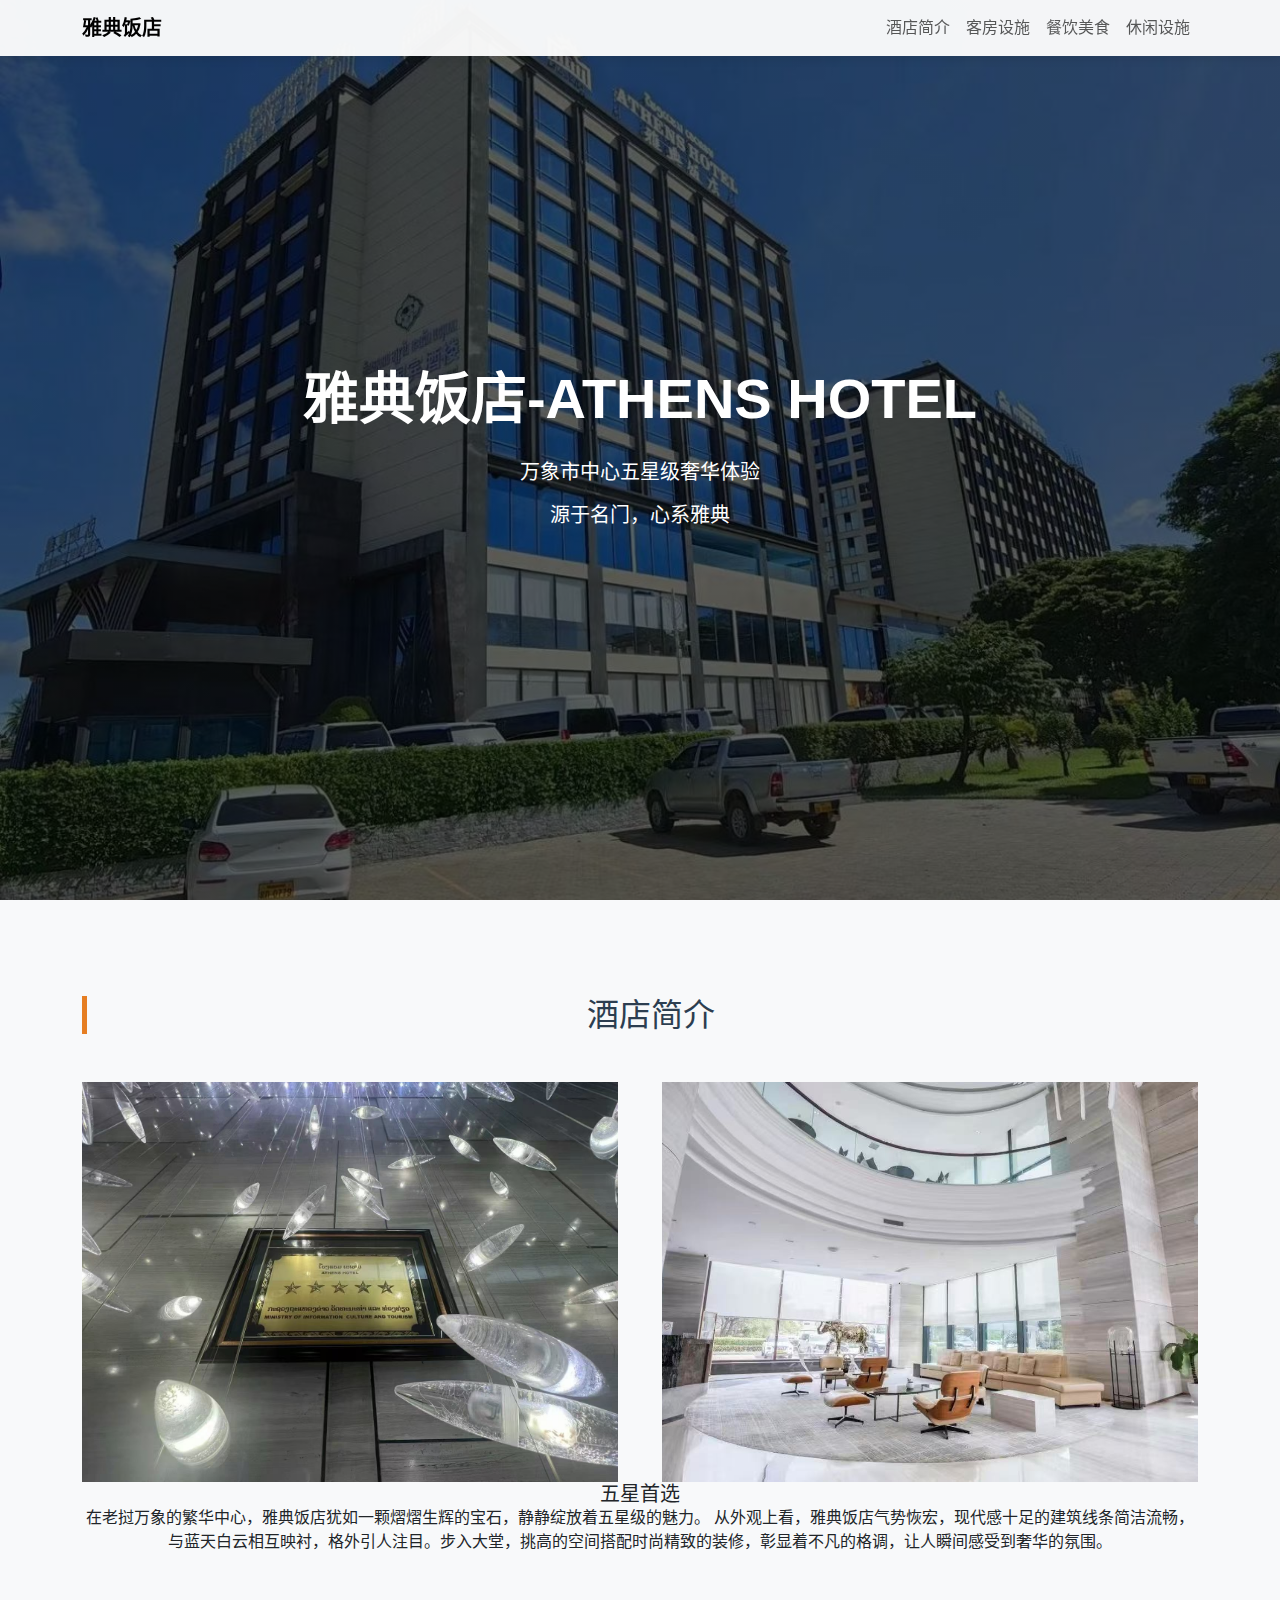
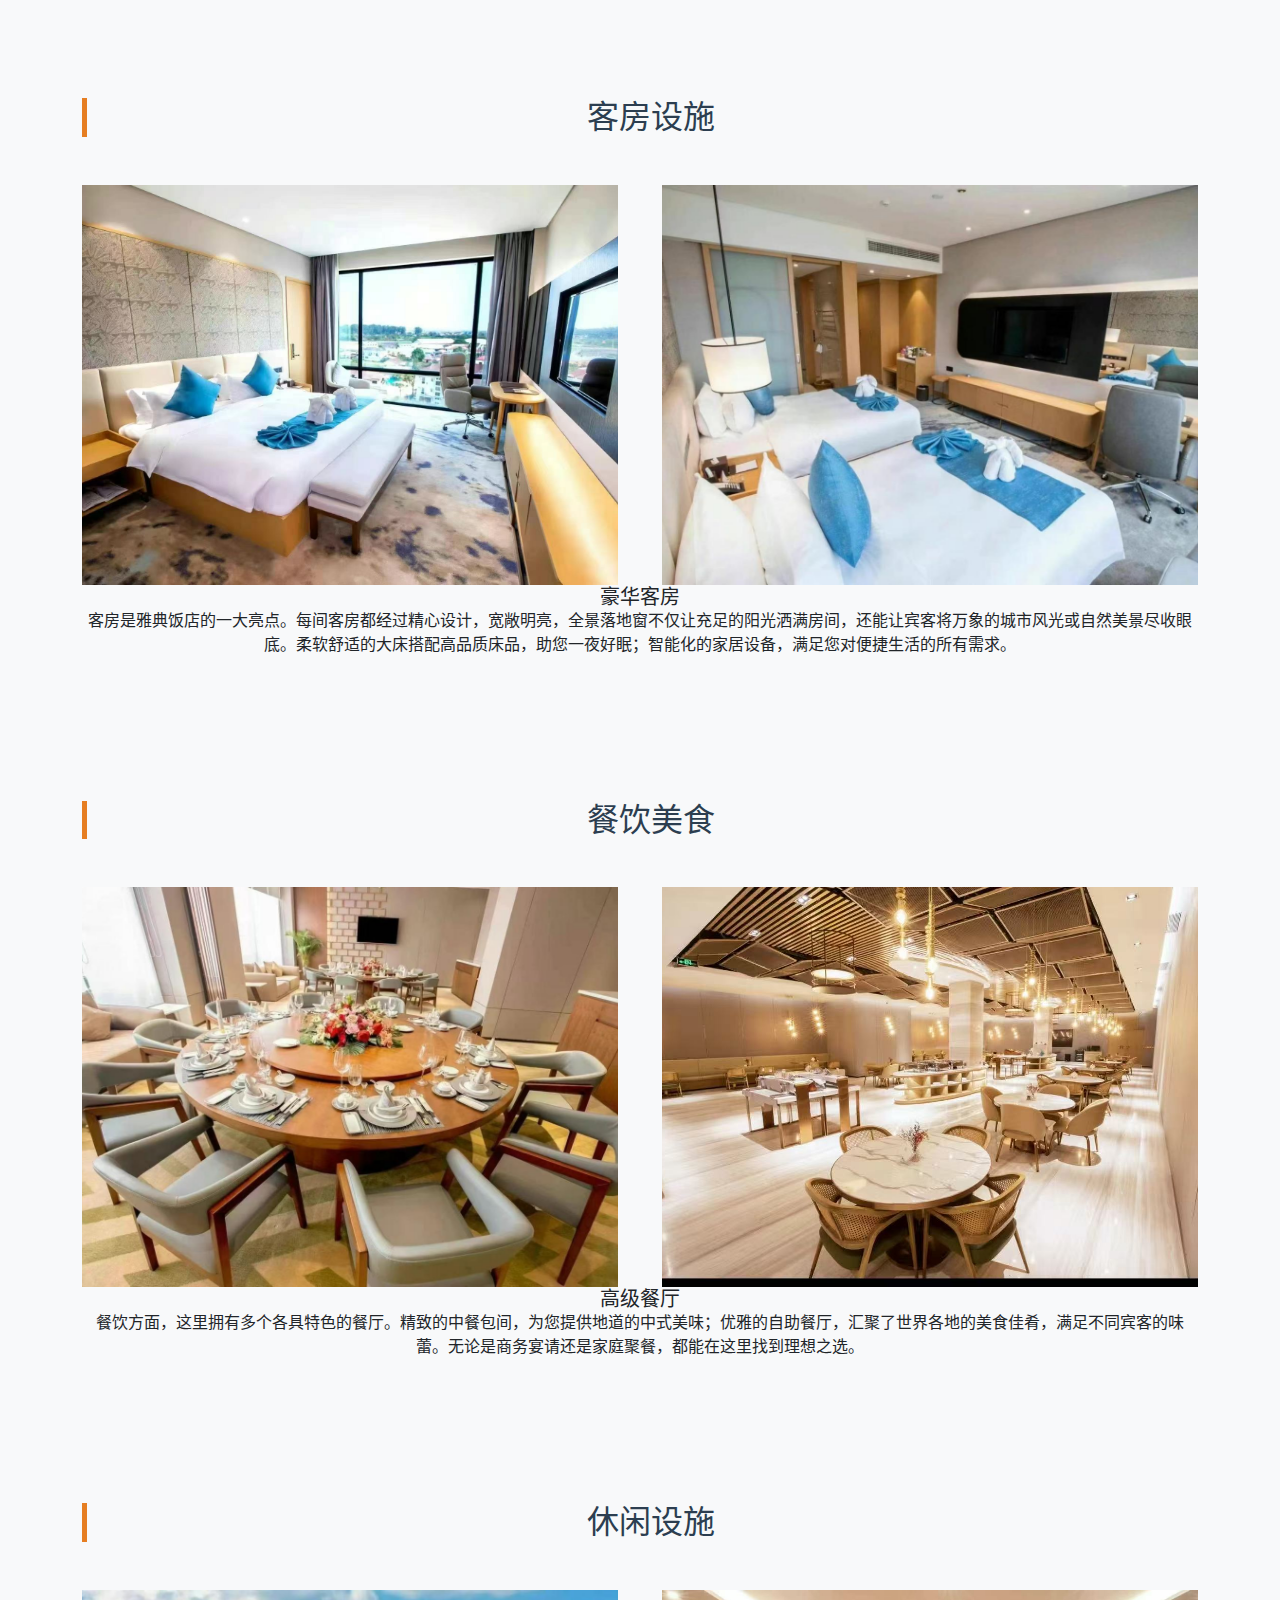
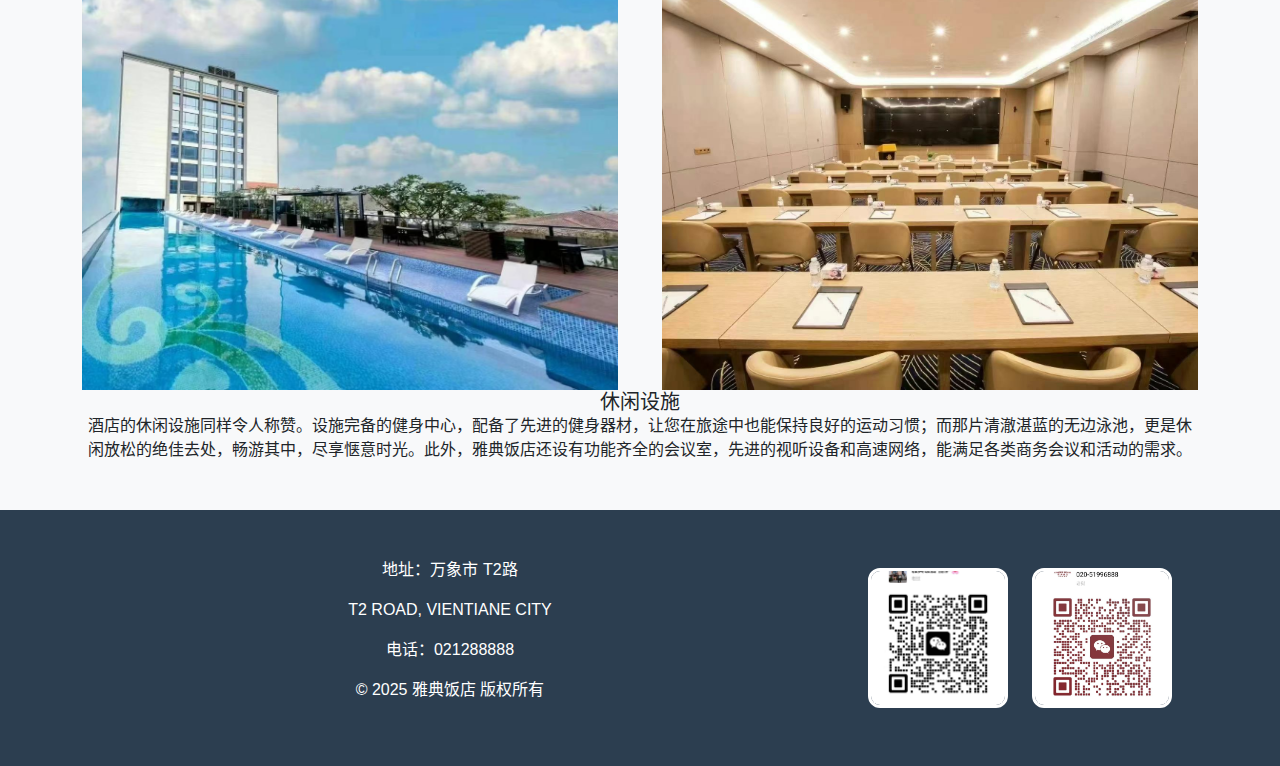
==== commit 72e47434: "Update index.html" ====
--- a/index.html
+++ b/index.html
@@ -1,281 +1,320 @@
 <!DOCTYPE html>
 <html lang="zh-CN">
 <head>
-    <meta charset="UTF-8">
-    <meta name="viewport" content="width=device-width, initial-scale=1.0">
-    <title>雅典饭店 - 老挝万象五星级酒店</title>
-    <script src="//translate.google.com/translate_a/element.js?cb=googleTranslateElementInit"></script>
-    <link href="https://cdn.bootcdn.net/ajax/libs/twitter-bootstrap/5.1.3/css/bootstrap.min.css" rel="stylesheet">
-    <link href="https://cdnjs.cloudflare.com/ajax/libs/font-awesome/6.0.0/css/all.min.css" rel="stylesheet>
-    <style>
-    :root {
-        --primary-color: #2c3e50;
-        --accent-color: #e67e22;
-    }
-
-    /* 翻译相关样式 */
-    .translate-btn {
-        background: var(--primary-color);
-        color: white !important;
-        border-radius: 20px;
-        padding: 8px 20px !important;
-        margin-left: 15px;
-        transition: all 0.3s;
-        border: none;
-        cursor: pointer;
-        min-width: 120px;
-    }
-    .goog-te-gadget-icon { display: none !important; }
-    .goog-te-menu-value { color: transparent !important; }
-    .goog-te-menu-value:before { 
-        content: "🌐 选择语言";
-        color: white !important;
-        position: absolute;
-        left: 50%;
-        transform: translateX(-50%);
-    }
-    .goog-te-banner-frame { display: none !important; }
-    body { top: 0 !important; }
-
-    /* 原始样式 */
-    body {
-        font-family: 'Segoe UI', Arial, sans-serif;
-        scroll-behavior: smooth;
-    }
+<meta charset="UTF-8">
+<meta name="viewport" content="width=device-width, initial-scale=1.0">
+<title>雅典饭店 - 老挝万象五星级酒店</title>
+<link href="https://cdn.bootcdn.net/ajax/libs/twitter-bootstrap/5.1.3/css/bootstrap.min.css" rel="stylesheet">
+<link href="https://cdnjs.cloudflare.com/ajax/libs/font-awesome/6.0.0/css/all.min.css" rel="stylesheet">
+<style>
+:root {
+    --primary-color: #2c3e50;
+    --accent-color: #e67e22;
+}
+
+body {
+    font-family: 'Segoe UI', Arial, sans-serif;
+    scroll-behavior: smooth;
+}
+
+.hero-section {
+    height: 100vh;
+    background: linear-gradient(rgba(0,0,0,0.6), rgba(0,0,0,0.6)), url('pic/2.png') center/cover;
+    display: flex;
+    align-items: center;
+    justify-content: center;
+    text-align: center;
+    color: white;
+}
+
+.section-title {
+    color: var(--primary-color);
+    border-left: 5px solid var(--accent-color);
+    padding-left: 1rem;
+    margin: 3rem 0;
+    text-align: center;
+}
+
+.feature-card {
+    transition: transform 0.3s;
+    border: none;
+    box-shadow: 0 4px 6px rgba(0,0,0,0.1);
+}
+
+.feature-card:hover {
+    transform: translateY(-5px);
+}
+
+.amenities-icon {
+    font-size: 2.5rem;
+    color: var(--accent-color);
+    margin-bottom: 1rem;
+}
+
+.gallery-img {
+    height: 400px;
+    width: 100%;
+    object-fit: cover;
+    transition: transform 0.3s;
+    margin-right: 15px;
+}
+
+.gallery-img:hover {
+    transform: scale(1.05);
+}
+
+.navbar {
+    background: rgba(255,255,255,0.95) !important;
+    box-shadow: 0 2px 10px rgba(0,0,0,0.1);
+}
+
+.footer {
+    background: var(--primary-color);
+    color: white;
+    padding: 3rem 0;
+    text-align: center;
+}
+
+.qr-code {
+    flex-shrink: 0;
+    border: 3px solid white;
+    border-radius: 12px;
+    transition: transform 0.3s;
+    object-fit: cover;
+}
+
+@media (max-width: 768px) {
+    .qr-code {
+        height: 120px !important;
+        width: 120px !important;
+    }
+    .gap-4 {
+        gap: 2rem !important;
+    }
+}
+
+@keyframes fadeInUp {
+    from { opacity: 0; transform: translateY(20px); }
+    to { opacity: 1; transform: translateY(0); }
+}
+
+.animate {
+    animation: fadeInUp 0.8s ease-out forwards;
+}
+
+.image-row {
+    display: flex;
+    justify-content: center;
+    gap: 20px;
+}
+
+.image-row .col-md-6 {
+    flex: 1;
+    max-width: 50%;
+}
+
+/* 新增移动端优化 */
+@media (max-width: 768px) {
+    .image-row .col-md-6 {
+        flex: 0 0 100% !important;
+        max-width: 100% !important;
+    }
+    
+    .gallery-img {
+        height: 280px;
+        margin-right: 0;
+        margin-bottom: 20px;
+    }
+    
     .hero-section {
-        height: 100vh;
-        background: linear-gradient(rgba(0,0,0,0.6), rgba(0,0,0,0.6)), url('pic/2.png') center/cover;
-        display: flex;
-        align-items: center;
-        justify-content: center;
+        height: 80vh;
+    }
+    
+    .navbar-nav {
         text-align: center;
-        color: white;
-    }
+    }
+    
+    .navbar-collapse {
+        text-align: center;
+    }
+    
     .section-title {
-        color: var(--primary-color);
-        border-left: 5px solid var(--accent-color);
-        padding-left: 1rem;
-        margin: 3rem 0;
-        text-align: center;
-    }
-    .feature-card {
-        transition: transform 0.3s;
-        border: none;
-        box-shadow: 0 4px 6px rgba(0,0,0,0.1);
-    }
-    .feature-card:hover {
-        transform: translateY(-5px);
-    }
-    .amenities-icon {
+        font-size: 1.5rem;
+    }
+    
+    .container {
+        padding-left: 15px;
+        padding-right: 15px;
+    }
+    
+    .hero-section h1 {
         font-size: 2.5rem;
-        color: var(--accent-color);
-        margin-bottom: 1rem;
-    }
+    }
+    
+    .hero-section p {
+        font-size: 1.25rem;
+    }
+}
+
+@media (max-width: 576px) {
+    .hero-section h1 {
+        font-size: 2rem;
+    }
+    
+    .hero-section p {
+        font-size: 1rem;
+    }
+    
+    .container {
+        padding-left: 10px;
+        padding-right: 10px;
+    }
+    
     .gallery-img {
-        height: 400px;
-        width: 100%;
-        object-fit: cover;
-        transition: transform 0.3s;
-        margin-right: 15px;
-    }
-    .gallery-img:hover {
-        transform: scale(1.05);
-    }
-    .navbar {
-        background: rgba(255,255,255,0.95) !important;
-        box-shadow: 0 2px 10px rgba(0,0,0,0.1);
-    }
-    .footer {
-        background: var(--primary-color);
-        color: white;
-        padding: 3rem 0;
-        text-align: center;
-    }
-    .qr-code {
-        flex-shrink: 0;
-        border: 3px solid white;
-        border-radius: 12px;
-        transition: transform 0.3s;
-        object-fit: cover;
-    }
-    @media (max-width: 768px) {
-        .qr-code { height: 120px !important; width: 120px !important; }
-        .gap-4 { gap: 2rem !important; }
-        .translate-btn { margin: 10px 0; width: 100%; }
-    }
-    @keyframes fadeInUp {
-        from { opacity: 0; transform: translateY(20px); }
-        to { opacity: 1; transform: translateY(0); }
-    }
-    .animate {
-        animation: fadeInUp 0.8s ease-out forwards;
-    }
-    .image-row {
-        display: flex;
-        justify-content: center;
-        gap: 20px;
-    }
-    .image-row .col-md-6 {
-        flex: 1;
-        max-width: 50%;
-    }
-    @media (max-width: 768px) {
-        .image-row .col-md-6 { flex: 0 0 100% !important; max-width: 100% !important; }
-        .gallery-img { height: 280px; margin-right: 0; margin-bottom: 20px; }
-        .hero-section { height: 80vh; }
-        .navbar-nav { text-align: center; }
-        .navbar-collapse { text-align: center; }
-        .section-title { font-size: 1.5rem; }
-        .container { padding: 0 15px; }
-        .hero-section h1 { font-size: 2.5rem; }
-        .hero-section p { font-size: 1.25rem; }
-    }
-    @media (max-width: 576px) {
-        .hero-section h1 { font-size: 2rem; }
-        .hero-section p { font-size: 1rem; }
-        .container { padding: 0 10px; }
-        .gallery-img { height: 250px; }
-    }
-    </style>
+        height: 250px;
+    }
+}
+</style>
 </head>
 <body>
-    <nav class="navbar navbar-expand-lg navbar-light fixed-top">
-        <div class="container">
-            <a class="navbar-brand fw-bold" href="#">雅典饭店</a>
-            <button class="navbar-toggler" type="button" data-bs-toggle="collapse" data-bs-target="#navbarNav">
-                <span class="navbar-toggler-icon"></span>
-            </button>
-            <div class="collapse navbar-collapse" id="navbarNav">
-                <ul class="navbar-nav ms-auto">
-                    <li class="nav-item"><a class="nav-link" href="#about">酒店简介</a></li>
-                    <li class="nav-item"><a class="nav-link" href="#rooms">客房设施</a></li>
-                    <li class="nav-item"><a class="nav-link" href="#dining">餐饮美食</a></li>
-                    <li class="nav-item"><a class="nav-link" href="#facilities">休闲设施</a></li>
-                    <li class="nav-item">
-                        <div id="google_translate_element" class="translate-btn"></div>
-                    </li>
-                </ul>
-            </div>
-        </div>
-    </nav>
-
-    <section class="hero-section">
-        <div class="container text-center animate">
-            <h1 class="display-4 fw-bold mb-4">雅典饭店-ATHENS HOTEL</h1>
-            <p class="lead">万象市中心五星级奢华体验</p>
-            <p class="h5">源于名门，心系雅典</p>
-        </div>
-    </section>
-
-    <section id="about" class="bg-light py-5">
-        <div class="container text-center">
-            <h2 class="section-title animate">酒店简介</h2>
-            <div class="row g-4 justify-content-center image-row">
-                <div class="col-md-6 animate"><img src="pic/122.png" class="gallery-img" alt="酒店"></div>
-                <div class="col-md-6 animate"><img src="pic/3.png" class="gallery-img" alt="酒店"></div>
-            </div>
-            <div class="card-body">
-                <h5 class="card-title">五星首选</h5>
-                <p class="card-text">在老挝万象的繁华中心，雅典饭店犹如一颗熠熠生辉的宝石，静静绽放着五星级的魅力。从外观上看，雅典饭店气势恢宏，现代感十足的建筑线条简洁流畅，与蓝天白云相互映衬，格外引人注目。步入大堂，挑高的空间搭配时尚精致的装修，彰显着不凡的格调，让人瞬间感受到奢华的氛围。</p>
-            </div>
-        </div>
-    </section>
-
-    <section id="rooms" class="bg-light py-5">
-        <div class="container text-center">
-            <h2 class="section-title animate">客房设施</h2>
-            <div class="row g-4 justify-content-center image-row">
-                <div class="col-md-6 animate"><img src="pic/4.png" class="gallery-img" alt="客房"></div>
-                <div class="col-md-6 animate"><img src="pic/5.png" class="gallery-img" alt="客房"></div>
-            </div>
-            <div class="card-body">
-                <h5 class="card-title">豪华客房</h5>
-                <p class="card-text">客房是雅典饭店的一大亮点。每间客房都经过精心设计，宽敞明亮，全景落地窗不仅让充足的阳光洒满房间，还能让宾客将万象的城市风光或自然美景尽收眼底。柔软舒适的大床搭配高品质床品，助您一夜好眠；智能化的家居设备，满足您对便捷生活的所有需求。</p>
-            </div>
-        </div>
-    </section>
-
-    <section id="dining" class="bg-light py-5">
-        <div class="container text-center">
-            <h2 class="section-title animate">餐饮美食</h2>
-            <div class="row g-4 justify-content-center image-row">
-                <div class="col-md-6 animate"><img src="pic/6.png" class="gallery-img" alt="餐厅"></div>
-                <div class="col-md-6 animate"><img src="pic/7.png" class="gallery-img" alt="餐厅"></div>
-            </div>
-            <div class="card-body">
-                <h5 class="card-title">高级餐厅</h5>
-                <p class="card-text">餐饮方面，这里拥有多个各具特色的餐厅。精致的中餐包间，为您提供地道的中式美味；优雅的自助餐厅，汇聚了世界各地的美食佳肴，满足不同宾客的味蕾。无论是商务宴请还是家庭聚餐，都能在这里找到理想之选。</p>
-            </div>
-        </div>
-    </section>
-
-    <section id="facilities" class="bg-light py-5">
-        <div class="container text-center">
-            <h2 class="section-title animate">休闲设施</h2>
-            <div class="row g-4 justify-content-center image-row">
-                <div class="col-md-6 animate"><img src="pic/9.png" class="gallery-img" alt="无边泳池"></div>
-                <div class="col-md-6 animate"><img src="pic/10.png" class="gallery-img" alt="高级会议室"></div>
-            </div>
-            <div class="card-body">
-                <h5 class="card-title">休闲设施</h5>
-                <p class="card-text">酒店的休闲设施同样令人称赞。设施完备的健身中心，配备了先进的健身器材，让您在旅途中也能保持良好的运动习惯；而那片清澈湛蓝的无边泳池，更是休闲放松的绝佳去处，畅游其中，尽享惬意时光。此外，雅典饭店还设有功能齐全的会议室，先进的视听设备和高速网络，能满足各类商务会议和活动的需求。</p>
-            </div>
-        </div>
-    </section>
-
-    <footer class="footer">
-        <div class="container">
-            <div class="row align-items-center">
-                <div class="col-md-8 text-center">
-                    <p>地址：万象市 T2路 </p>
-                    <p>T2 ROAD, VIENTIANE CITY</p>
-                    <p>电话：021288888 </p>
-                    <p>© 2025 雅典饭店 版权所有</p>
+<!-- 导航栏 -->
+<nav class="navbar navbar-expand-lg navbar-light fixed-top">
+    <div class="container">
+        <a class="navbar-brand fw-bold" href="#">雅典饭店</a>
+        <button class="navbar-toggler" type="button" data-bs-toggle="collapse" data-bs-target="#navbarNav">
+            <span class="navbar-toggler-icon"></span>
+        </button>
+        <div class="collapse navbar-collapse" id="navbarNav">
+            <ul class="navbar-nav ms-auto">
+                <li class="nav-item"><a class="nav-link" href="#about">酒店简介</a></li>
+                <li class="nav-item"><a class="nav-link" href="#rooms">客房设施</a></li>
+                <li class="nav-item"><a class="nav-link" href="#dining">餐饮美食</a></li>
+                <li class="nav-item"><a class="nav-link" href="#facilities">休闲设施</a></li>
+            </ul>
+        </div>
+    </div>
+</nav>
+
+<!-- 首屏大图 -->
+<section class="hero-section">
+    <div class="container text-center animate">
+        <h1 class="display-4 fw-bold mb-4">雅典饭店-ATHENS HOTEL</h1>
+        <p class="lead">万象市中心五星级奢华体验</p>
+        <p class="h5">源于名门，心系雅典</p>
+    </div>
+</section>
+
+<!-- 酒店简介 -->
+<section id="about" class="bg-light py-5">
+    <div class="container text-center">
+        <h2 class="section-title animate">酒店简介</h2>
+        <div class="row g-4 justify-content-center image-row">
+            <div class="col-md-6 animate">
+                <img src="pic/122.png" class="gallery-img" alt="酒店">
+            </div>
+            <div class="col-md-6 animate">
+                <img src="pic/3.png" class="gallery-img" alt="酒店">
+            </div>
+        </div>
+        <div class="card-body">
+            <h5 class="card-title">五星首选</h5>
+            <p class="card-text">在老挝万象的繁华中心，雅典饭店犹如一颗熠熠生辉的宝石，静静绽放着五星级的魅力。
+从外观上看，雅典饭店气势恢宏，现代感十足的建筑线条简洁流畅，与蓝天白云相互映衬，格外引人注目。步入大堂，挑高的空间搭配时尚精致的装修，彰显着不凡的格调，让人瞬间感受到奢华的氛围。</p>
+        </div>
+    </div>
+</section>
+
+<!-- 客房设施 -->
+<section id="rooms" class="bg-light py-5">
+    <div class="container text-center">
+        <h2 class="section-title animate">客房设施</h2>
+        <div class="row g-4 justify-content-center image-row">
+            <div class="col-md-6 animate">
+                <img src="pic/4.png" class="gallery-img" alt="客房">
+            </div>
+            <div class="col-md-6 animate">
+                <img src="pic/5.png" class="gallery-img" alt="客房">
+            </div>
+        </div>
+        <div class="card-body">
+            <h5 class="card-title">豪华客房</h5>
+            <p class="card-text">客房是雅典饭店的一大亮点。每间客房都经过精心设计，宽敞明亮，全景落地窗不仅让充足的阳光洒满房间，还能让宾客将万象的城市风光或自然美景尽收眼底。柔软舒适的大床搭配高品质床品，助您一夜好眠；智能化的家居设备，满足您对便捷生活的所有需求。</p>
+        </div>
+    </div>
+</section>
+
+<!-- 餐饮美食 -->
+<section id="dining" class="bg-light py-5">
+    <div class="container text-center">
+        <h2 class="section-title animate">餐饮美食</h2>
+        <div class="row g-4 justify-content-center image-row">
+            <div class="col-md-6 animate">
+                <img src="pic/6.png" class="gallery-img" alt="餐厅">
+            </div>
+            <div class="col-md-6 animate">
+                <img src="pic/7.png" class="gallery-img" alt="餐厅">
+            </div>
+        </div>
+        <div class="card-body">
+            <h5 class="card-title">高级餐厅</h5>
+            <p class="card-text">餐饮方面，这里拥有多个各具特色的餐厅。精致的中餐包间，为您提供地道的中式美味；优雅的自助餐厅，汇聚了世界各地的美食佳肴，满足不同宾客的味蕾。无论是商务宴请还是家庭聚餐，都能在这里找到理想之选。</p>
+        </div>
+    </div>
+</section>
+
+<!-- 休闲设施 -->
+<section id="facilities" class="bg-light py-5">
+    <div class="container text-center">
+        <h2 class="section-title animate">休闲设施</h2>
+        <div class="row g-4 justify-content-center image-row">
+            <div class="col-md-6 animate">
+                <img src="pic/9.png" class="gallery-img" alt="无边泳池">
+            </div>
+            <div class="col-md-6 animate">
+                <img src="pic/10.png" class="gallery-img" alt="高级会议室">
+            </div>
+        </div>
+        <div class="card-body">
+            <h5 class="card-title">休闲设施</h5>
+            <p class="card-text">酒店的休闲设施同样令人称赞。设施完备的健身中心，配备了先进的健身器材，让您在旅途中也能保持良好的运动习惯；而那片清澈湛蓝的无边泳池，更是休闲放松的绝佳去处，畅游其中，尽享惬意时光。此外，雅典饭店还设有功能齐全的会议室，先进的视听设备和高速网络，能满足各类商务会议和活动的需求。</p>
+        </div>
+    </div>
+</section>
+
+<!-- 页脚 -->
+<footer class="footer">
+    <div class="container">
+        <div class="row align-items-center">
+            <div class="col-md-8 text-center">
+                <p>地址：万象市 T2路 </p>
+                <p>T2 ROAD, VIENTIANE CITY</p>
+                <p>电话：021288888 </p>
+                <p>© 2025 雅典饭店 版权所有</p>
+            </div>
+            <div class="col-md-4 mt-4 mt-md-0">
+                <div class="d-flex justify-content-center gap-4">
+                    <img src="pic/11.jpg" alt="销售经理" class="qr-code" style="height: 140px;width:140px">
+                    <img src="pic/12.jpg" alt="销售经理" class="qr-code" style="height: 140px;width:140px">
                 </div>
-                <div class="col-md-4 mt-4 mt-md-0">
-                    <div class="d-flex justify-content-center gap-4">
-                        <img src="pic/11.jpg" alt="销售经理" class="qr-code" style="height:140px;width:140px">
-                        <img src="pic/12.jpg" alt="销售经理" class="qr-code" style="height:140px;width:140px">
-                    </div>
-                </div>
-            </div>
-        </div>
-    </footer>
-
-    <script src="https://cdn.bootcdn.net/ajax/libs/bootstrap/5.1.3/js/bootstrap.bundle.min.js"></script>
-    <script>
-    function googleTranslateElementInit() {
-        new google.translate.TranslateElement({
-            pageLanguage: 'zh-CN',
-            includedLanguages: 'en,zh-CN,ko,ja,th,lo,vi,fr,de,es',
-            layout: google.translate.TranslateElement.InlineLayout.SIMPLE,
-            autoDisplay: false
-        }, 'google_translate_element');
-        
-        // 解决移动端点击空白关闭问题
-        document.querySelector('body').addEventListener('click', function(e) {
-            if(e.target.closest('.goog-te-menu-value')) return;
-            const frame = document.querySelector('.goog-te-menu-frame');
-            if(frame) frame.style.display = 'none';
-        });
-    }
-
-    // 原始动画代码
-    const observer = new IntersectionObserver((entries) => {
-        entries.forEach(entry => {
-            if (entry.isIntersecting) entry.target.classList.add('animate');
-        });
-    }, { threshold: 0.1 });
-    document.querySelectorAll('[class*="animate"]').forEach((el) => observer.observe(el));
-
-    // 解决翻译导致的布局问题
-    setInterval(() => {
-        const html = document.querySelector('html');
-        if(html.style.top !== '0') html.style.top = '0';
-        document.querySelectorAll('.goog-te-gadget').forEach(el => {
-            el.innerHTML = el.innerHTML.replace(/<span[^>]*><\/span>/g, '');
-        });
-    }, 500);
-    </script>
+            </div>
+        </div>
+    </div>
+</footer>
+
+<script src="https://cdn.bootcdn.net/ajax/libs/bootstrap/5.1.3/js/bootstrap.bundle.min.js"></script>
+<script>
+// 完整保留原始动画代码
+const observer = new IntersectionObserver((entries) => {
+    entries.forEach(entry => {
+        if (entry.isIntersecting) {
+            entry.target.classList.add('animate');
+        }
+    });
+}, { threshold: 0.1 });
+
+document.querySelectorAll('[class*="animate"]').forEach((el) => {
+    observer.observe(el);
+});
+</script>
 </body>
 </html>
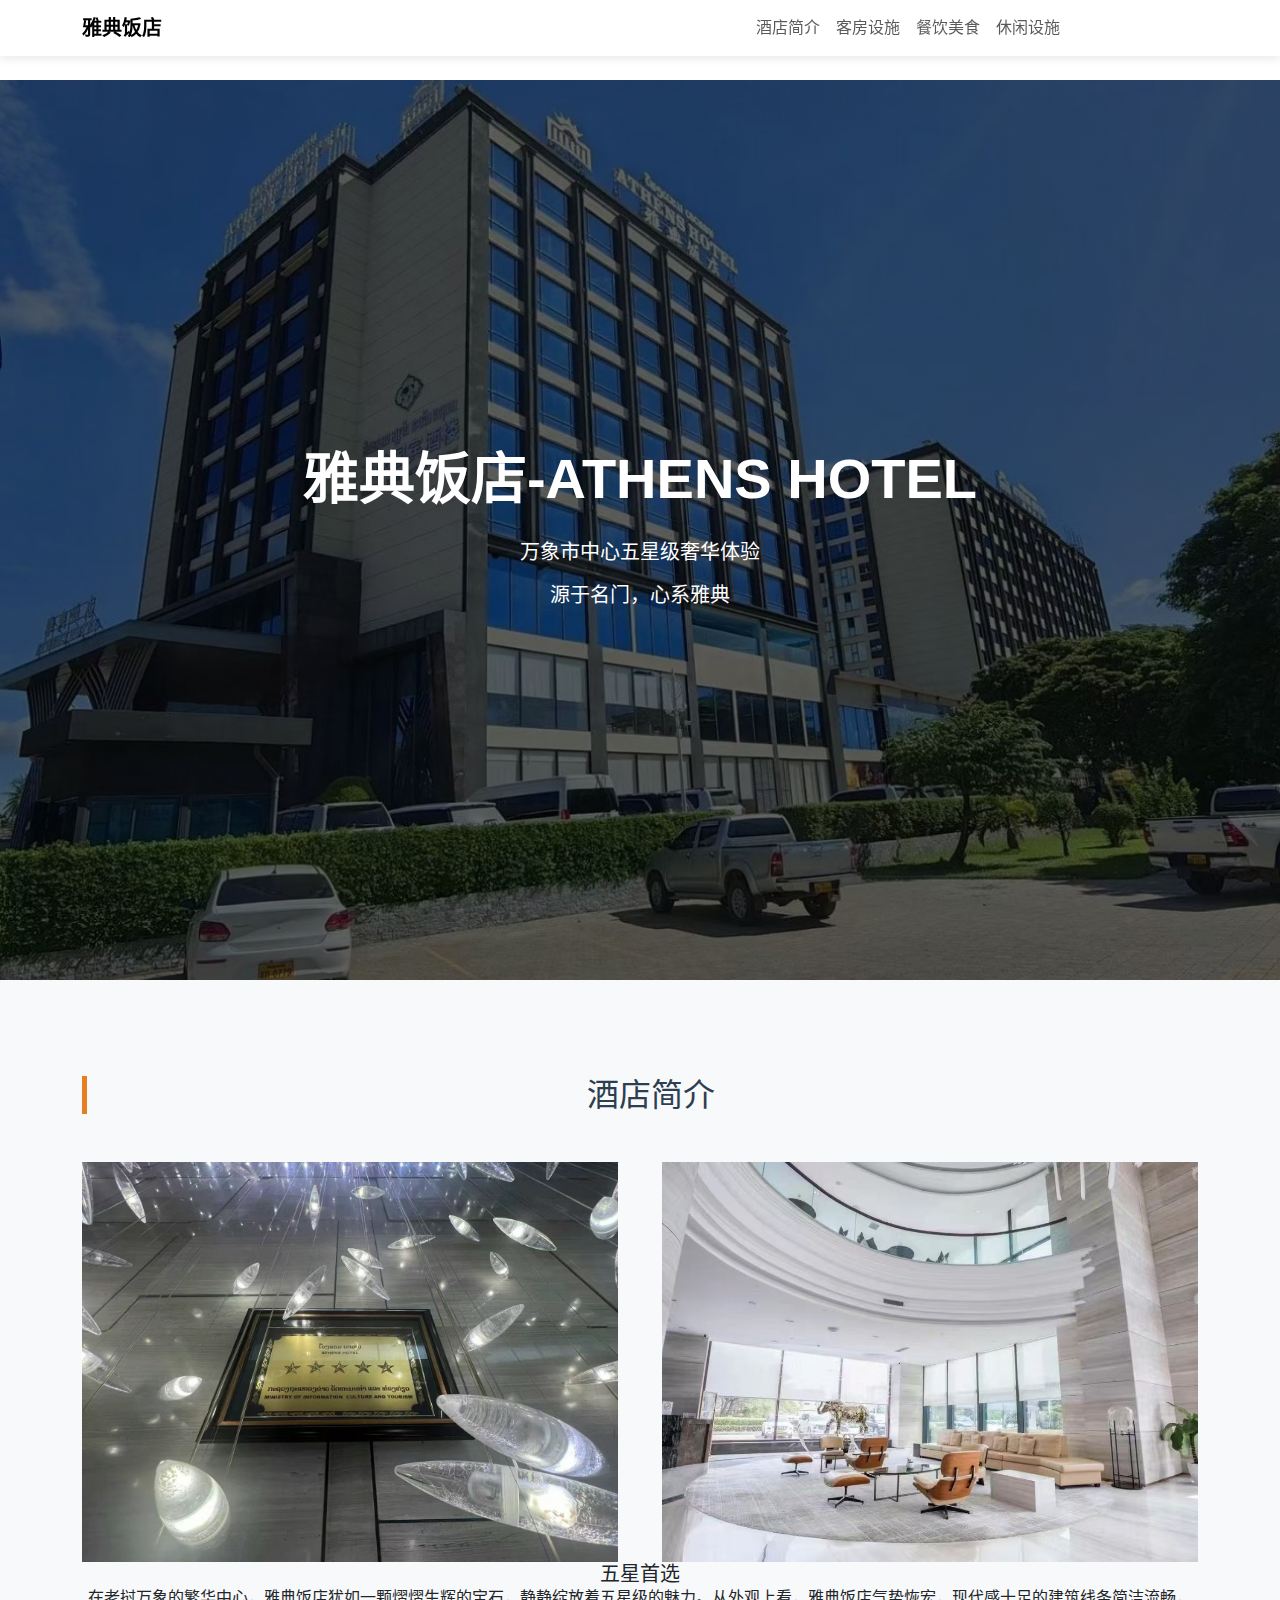
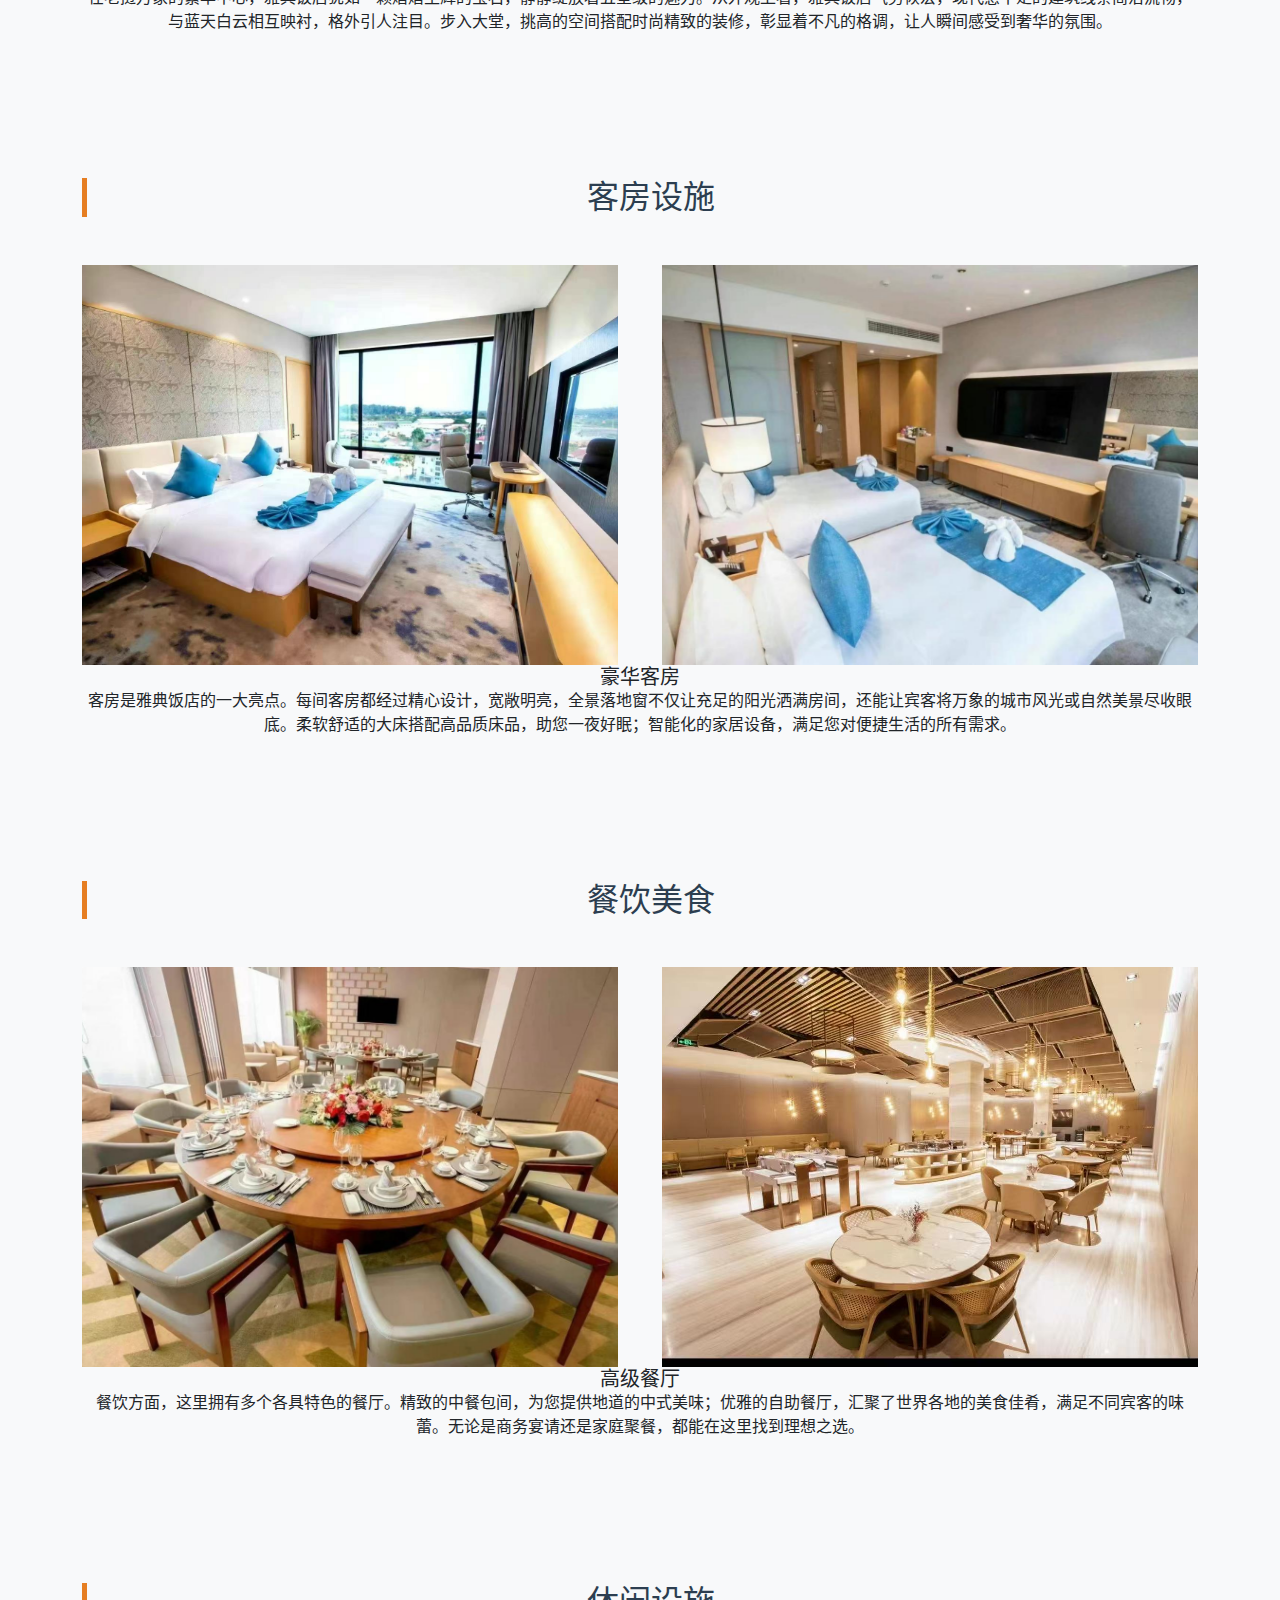
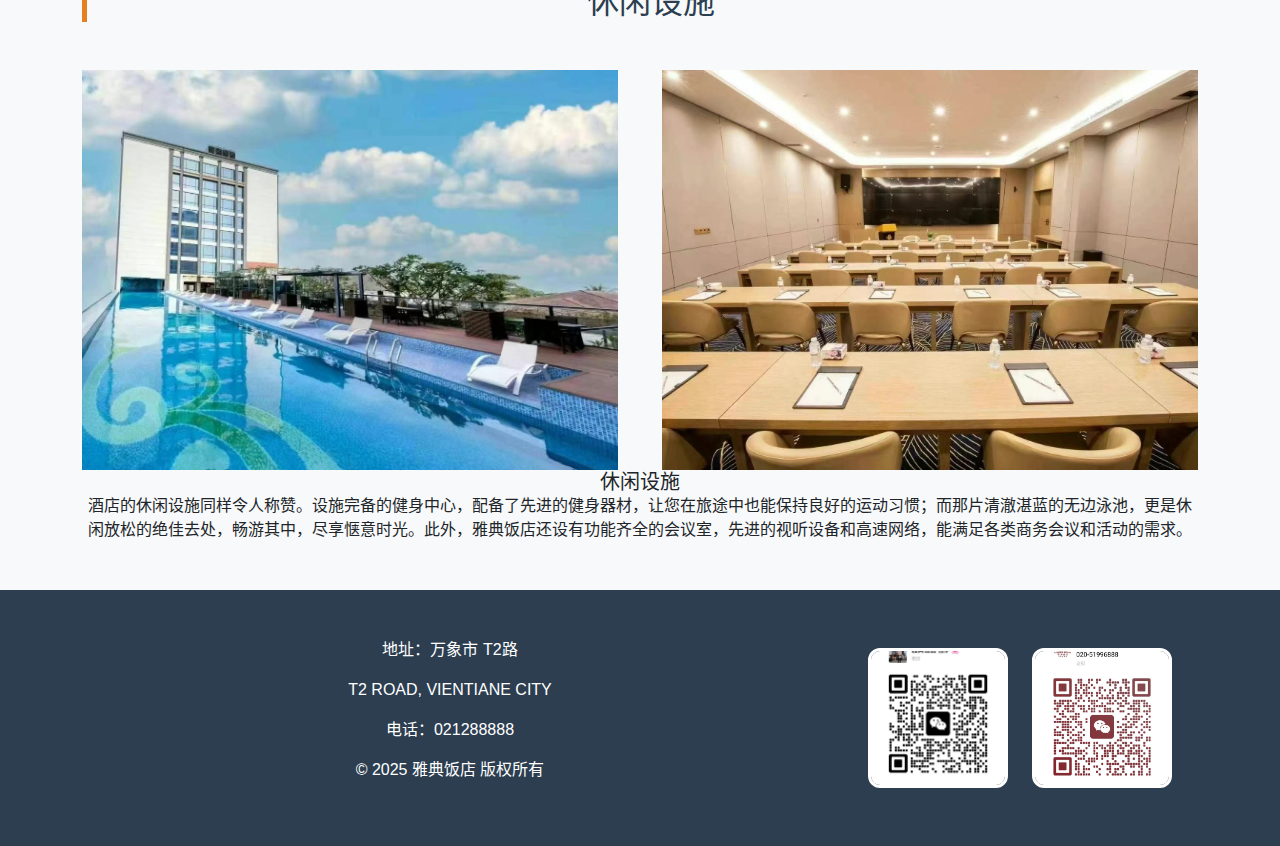
==== commit dbab55f4: "Update index.html" ====
--- a/index.html
+++ b/index.html
@@ -4,6 +4,7 @@
 <meta charset="UTF-8">
 <meta name="viewport" content="width=device-width, initial-scale=1.0">
 <title>雅典饭店 - 老挝万象五星级酒店</title>
+<script src="//translate.google.com/translate_a/element.js?cb=googleTranslateElementInit"></script>
 <link href="https://cdn.bootcdn.net/ajax/libs/twitter-bootstrap/5.1.3/css/bootstrap.min.css" rel="stylesheet">
 <link href="https://cdnjs.cloudflare.com/ajax/libs/font-awesome/6.0.0/css/all.min.css" rel="stylesheet">
 <style>
@@ -12,9 +13,40 @@
     --accent-color: #e67e22;
 }
 
+/* 新增翻译控件样式（不影响原有结构） */
+#google_translate_element {
+    min-width: 130px;
+    height: 40px;
+    z-index: 9999;
+}
+.goog-te-gadget {
+    font-family: inherit !important;
+}
+.goog-te-gadget-icon { display: none !important; }
+.goog-te-menu-value { 
+    color: var(--primary-color) !important;
+    display: flex !important;
+    align-items: center;
+}
+.goog-te-menu-value span:first-child { 
+    display: none !important;
+}
+.goog-te-menu-value:before {
+    content: "🌐 语言选择";
+    font-size: 16px;
+}
+.goog-te-menu-value span:last-child { 
+    border-left: none !important;
+    padding-left: 0 !important;
+}
+.goog-te-banner-frame { display: none !important; }
+body { top: 0 !important; }
+
+/* 原始样式完全保留 */
 body {
     font-family: 'Segoe UI', Arial, sans-serif;
     scroll-behavior: smooth;
+    padding-top: 80px;
 }
 
 .hero-section {
@@ -91,6 +123,10 @@
     .gap-4 {
         gap: 2rem !important;
     }
+    #google_translate_element {
+        margin: 10px auto;
+        text-align: center;
+    }
 }
 
 @keyframes fadeInUp {
@@ -113,7 +149,7 @@
     max-width: 50%;
 }
 
-/* 新增移动端优化 */
+/* 移动端优化 */
 @media (max-width: 768px) {
     .image-row .col-md-6 {
         flex: 0 0 100% !important;
@@ -177,7 +213,7 @@
 </style>
 </head>
 <body>
-<!-- 导航栏 -->
+<!-- 导航栏（仅新增翻译控件） -->
 <nav class="navbar navbar-expand-lg navbar-light fixed-top">
     <div class="container">
         <a class="navbar-brand fw-bold" href="#">雅典饭店</a>
@@ -190,12 +226,16 @@
                 <li class="nav-item"><a class="nav-link" href="#rooms">客房设施</a></li>
                 <li class="nav-item"><a class="nav-link" href="#dining">餐饮美食</a></li>
                 <li class="nav-item"><a class="nav-link" href="#facilities">休闲设施</a></li>
+                <!-- 翻译控件位置 -->
+                <li class="nav-item">
+                    <div id="google_translate_element"></div>
+                </li>
             </ul>
         </div>
     </div>
 </nav>
 
-<!-- 首屏大图 -->
+<!-- 以下所有原始内容保持不变 -->
 <section class="hero-section">
     <div class="container text-center animate">
         <h1 class="display-4 fw-bold mb-4">雅典饭店-ATHENS HOTEL</h1>
@@ -204,37 +244,26 @@
     </div>
 </section>
 
-<!-- 酒店简介 -->
 <section id="about" class="bg-light py-5">
     <div class="container text-center">
         <h2 class="section-title animate">酒店简介</h2>
         <div class="row g-4 justify-content-center image-row">
-            <div class="col-md-6 animate">
-                <img src="pic/122.png" class="gallery-img" alt="酒店">
-            </div>
-            <div class="col-md-6 animate">
-                <img src="pic/3.png" class="gallery-img" alt="酒店">
-            </div>
+            <div class="col-md-6 animate"><img src="pic/122.png" class="gallery-img" alt="酒店"></div>
+            <div class="col-md-6 animate"><img src="pic/3.png" class="gallery-img" alt="酒店"></div>
         </div>
         <div class="card-body">
             <h5 class="card-title">五星首选</h5>
-            <p class="card-text">在老挝万象的繁华中心，雅典饭店犹如一颗熠熠生辉的宝石，静静绽放着五星级的魅力。
-从外观上看，雅典饭店气势恢宏，现代感十足的建筑线条简洁流畅，与蓝天白云相互映衬，格外引人注目。步入大堂，挑高的空间搭配时尚精致的装修，彰显着不凡的格调，让人瞬间感受到奢华的氛围。</p>
-        </div>
-    </div>
-</section>
-
-<!-- 客房设施 -->
+            <p class="card-text">在老挝万象的繁华中心，雅典饭店犹如一颗熠熠生辉的宝石，静静绽放着五星级的魅力。从外观上看，雅典饭店气势恢宏，现代感十足的建筑线条简洁流畅，与蓝天白云相互映衬，格外引人注目。步入大堂，挑高的空间搭配时尚精致的装修，彰显着不凡的格调，让人瞬间感受到奢华的氛围。</p>
+        </div>
+    </div>
+</section>
+
 <section id="rooms" class="bg-light py-5">
     <div class="container text-center">
         <h2 class="section-title animate">客房设施</h2>
         <div class="row g-4 justify-content-center image-row">
-            <div class="col-md-6 animate">
-                <img src="pic/4.png" class="gallery-img" alt="客房">
-            </div>
-            <div class="col-md-6 animate">
-                <img src="pic/5.png" class="gallery-img" alt="客房">
-            </div>
+            <div class="col-md-6 animate"><img src="pic/4.png" class="gallery-img" alt="客房"></div>
+            <div class="col-md-6 animate"><img src="pic/5.png" class="gallery-img" alt="客房"></div>
         </div>
         <div class="card-body">
             <h5 class="card-title">豪华客房</h5>
@@ -243,17 +272,12 @@
     </div>
 </section>
 
-<!-- 餐饮美食 -->
 <section id="dining" class="bg-light py-5">
     <div class="container text-center">
         <h2 class="section-title animate">餐饮美食</h2>
         <div class="row g-4 justify-content-center image-row">
-            <div class="col-md-6 animate">
-                <img src="pic/6.png" class="gallery-img" alt="餐厅">
-            </div>
-            <div class="col-md-6 animate">
-                <img src="pic/7.png" class="gallery-img" alt="餐厅">
-            </div>
+            <div class="col-md-6 animate"><img src="pic/6.png" class="gallery-img" alt="餐厅"></div>
+            <div class="col-md-6 animate"><img src="pic/7.png" class="gallery-img" alt="餐厅"></div>
         </div>
         <div class="card-body">
             <h5 class="card-title">高级餐厅</h5>
@@ -262,17 +286,12 @@
     </div>
 </section>
 
-<!-- 休闲设施 -->
 <section id="facilities" class="bg-light py-5">
     <div class="container text-center">
         <h2 class="section-title animate">休闲设施</h2>
         <div class="row g-4 justify-content-center image-row">
-            <div class="col-md-6 animate">
-                <img src="pic/9.png" class="gallery-img" alt="无边泳池">
-            </div>
-            <div class="col-md-6 animate">
-                <img src="pic/10.png" class="gallery-img" alt="高级会议室">
-            </div>
+            <div class="col-md-6 animate"><img src="pic/9.png" class="gallery-img" alt="无边泳池"></div>
+            <div class="col-md-6 animate"><img src="pic/10.png" class="gallery-img" alt="高级会议室"></div>
         </div>
         <div class="card-body">
             <h5 class="card-title">休闲设施</h5>
@@ -281,7 +300,6 @@
     </div>
 </section>
 
-<!-- 页脚 -->
 <footer class="footer">
     <div class="container">
         <div class="row align-items-center">
@@ -293,8 +311,8 @@
             </div>
             <div class="col-md-4 mt-4 mt-md-0">
                 <div class="d-flex justify-content-center gap-4">
-                    <img src="pic/11.jpg" alt="销售经理" class="qr-code" style="height: 140px;width:140px">
-                    <img src="pic/12.jpg" alt="销售经理" class="qr-code" style="height: 140px;width:140px">
+                    <img src="pic/11.jpg" alt="销售经理" class="qr-code" style="height:140px;width:140px">
+                    <img src="pic/12.jpg" alt="销售经理" class="qr-code" style="height:140px;width:140px">
                 </div>
             </div>
         </div>
@@ -303,7 +321,17 @@
 
 <script src="https://cdn.bootcdn.net/ajax/libs/bootstrap/5.1.3/js/bootstrap.bundle.min.js"></script>
 <script>
-// 完整保留原始动画代码
+// 翻译功能初始化
+function googleTranslateElementInit() {
+    new google.translate.TranslateElement({
+        pageLanguage: 'zh-CN',
+        includedLanguages: 'en,zh-CN,ko,ja,th,lo,vi,fr,de,es',
+        layout: google.translate.TranslateElement.InlineLayout.SIMPLE,
+        autoDisplay: false
+    }, 'google_translate_element');
+}
+
+// 原始动画代码
 const observer = new IntersectionObserver((entries) => {
     entries.forEach(entry => {
         if (entry.isIntersecting) {
@@ -315,6 +343,30 @@
 document.querySelectorAll('[class*="animate"]').forEach((el) => {
     observer.observe(el);
 });
+
+// 修复翻译导致的布局问题
+setInterval(() => {
+    // 移除Google自动添加的干扰元素
+    const iframes = document.querySelectorAll('iframe');
+    iframes.forEach(iframe => {
+        if(iframe.title === "Language Translator") iframe.remove();
+    });
+    document.querySelectorAll('.goog-te-spinner-pos').forEach(el => el.remove());
+    
+    // 保持页面顶部位置
+    if(document.documentElement.style.top !== '0px') {
+        document.documentElement.style.top = '0';
+    }
+    
+    // 修复移动端点击空白区域关闭翻译菜单
+    document.addEventListener('click', function(e) {
+        if(!e.target.closest('.goog-te-menu-frame') && 
+           !e.target.closest('.goog-te-menu-value')) {
+            const menus = document.querySelectorAll('.goog-te-menu-frame');
+            menus.forEach(menu => menu.style.display = 'none');
+        }
+    });
+}, 100);
 </script>
 </body>
 </html>
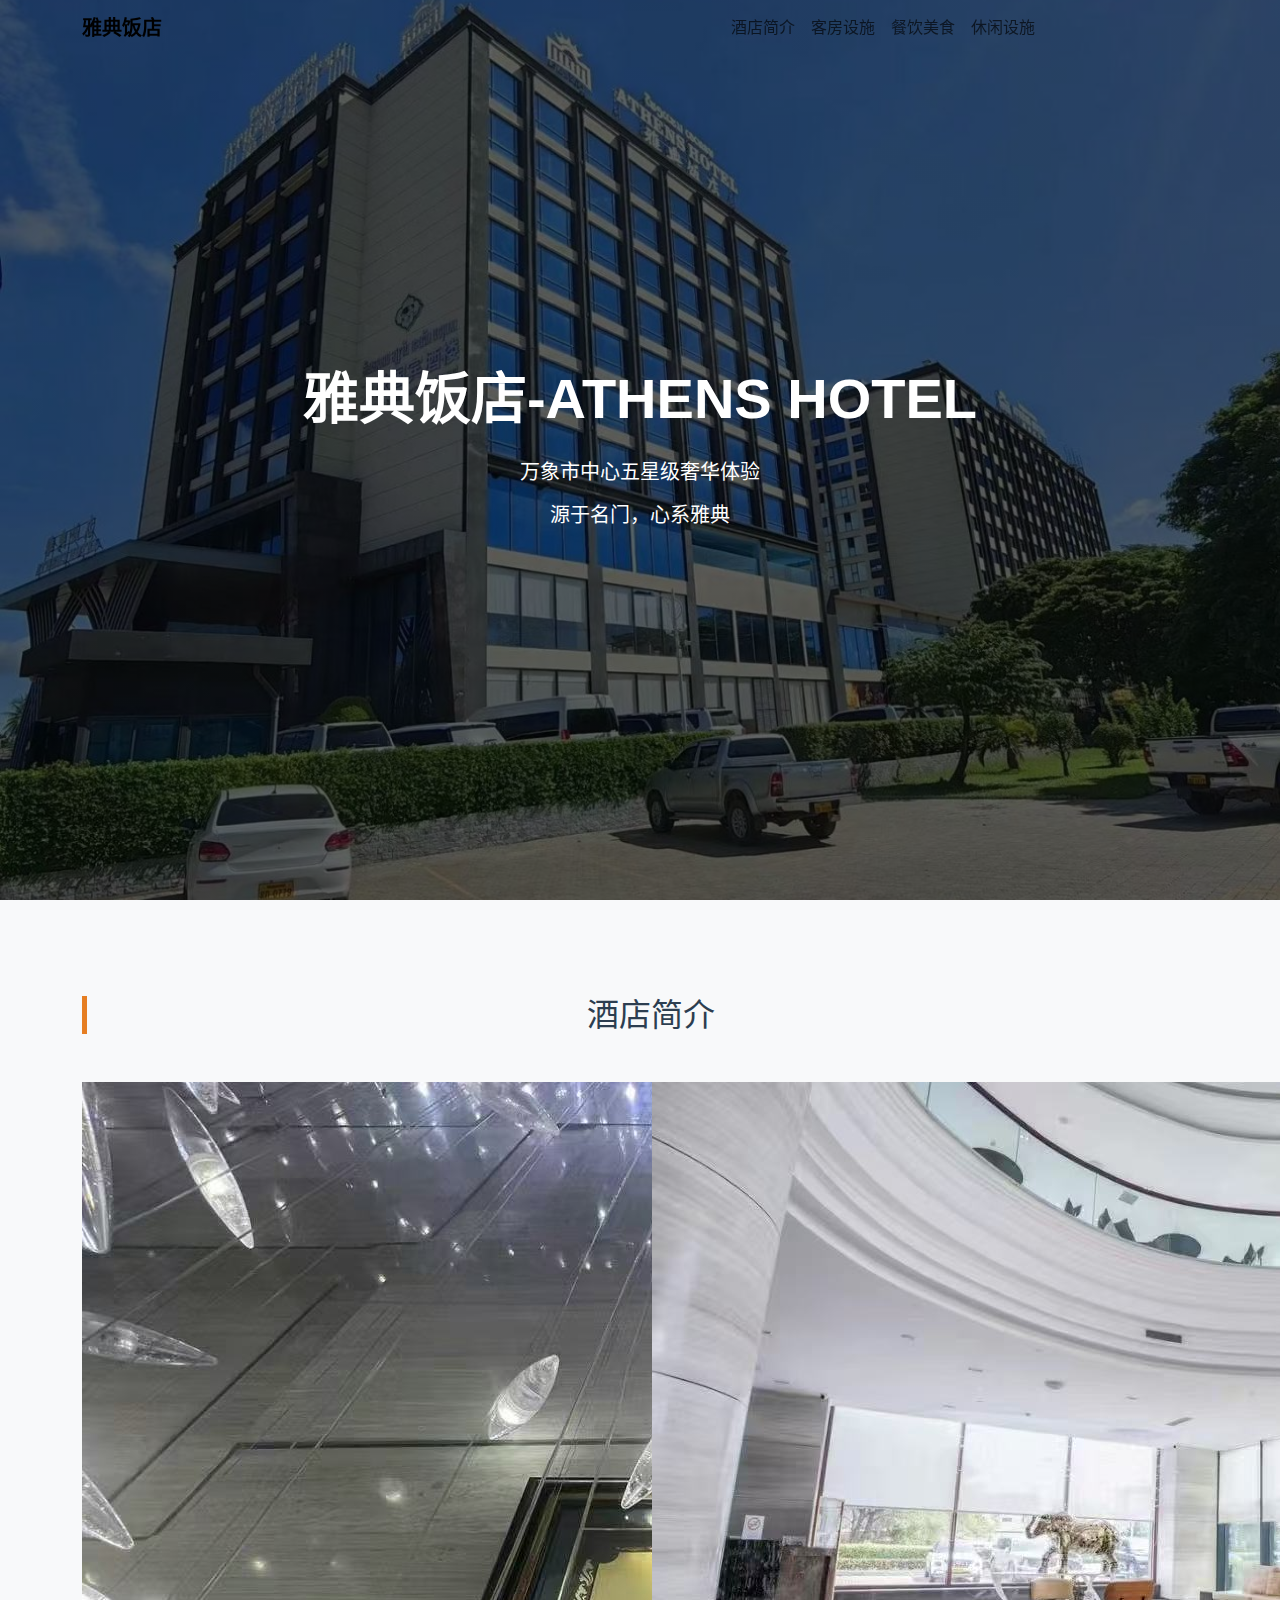
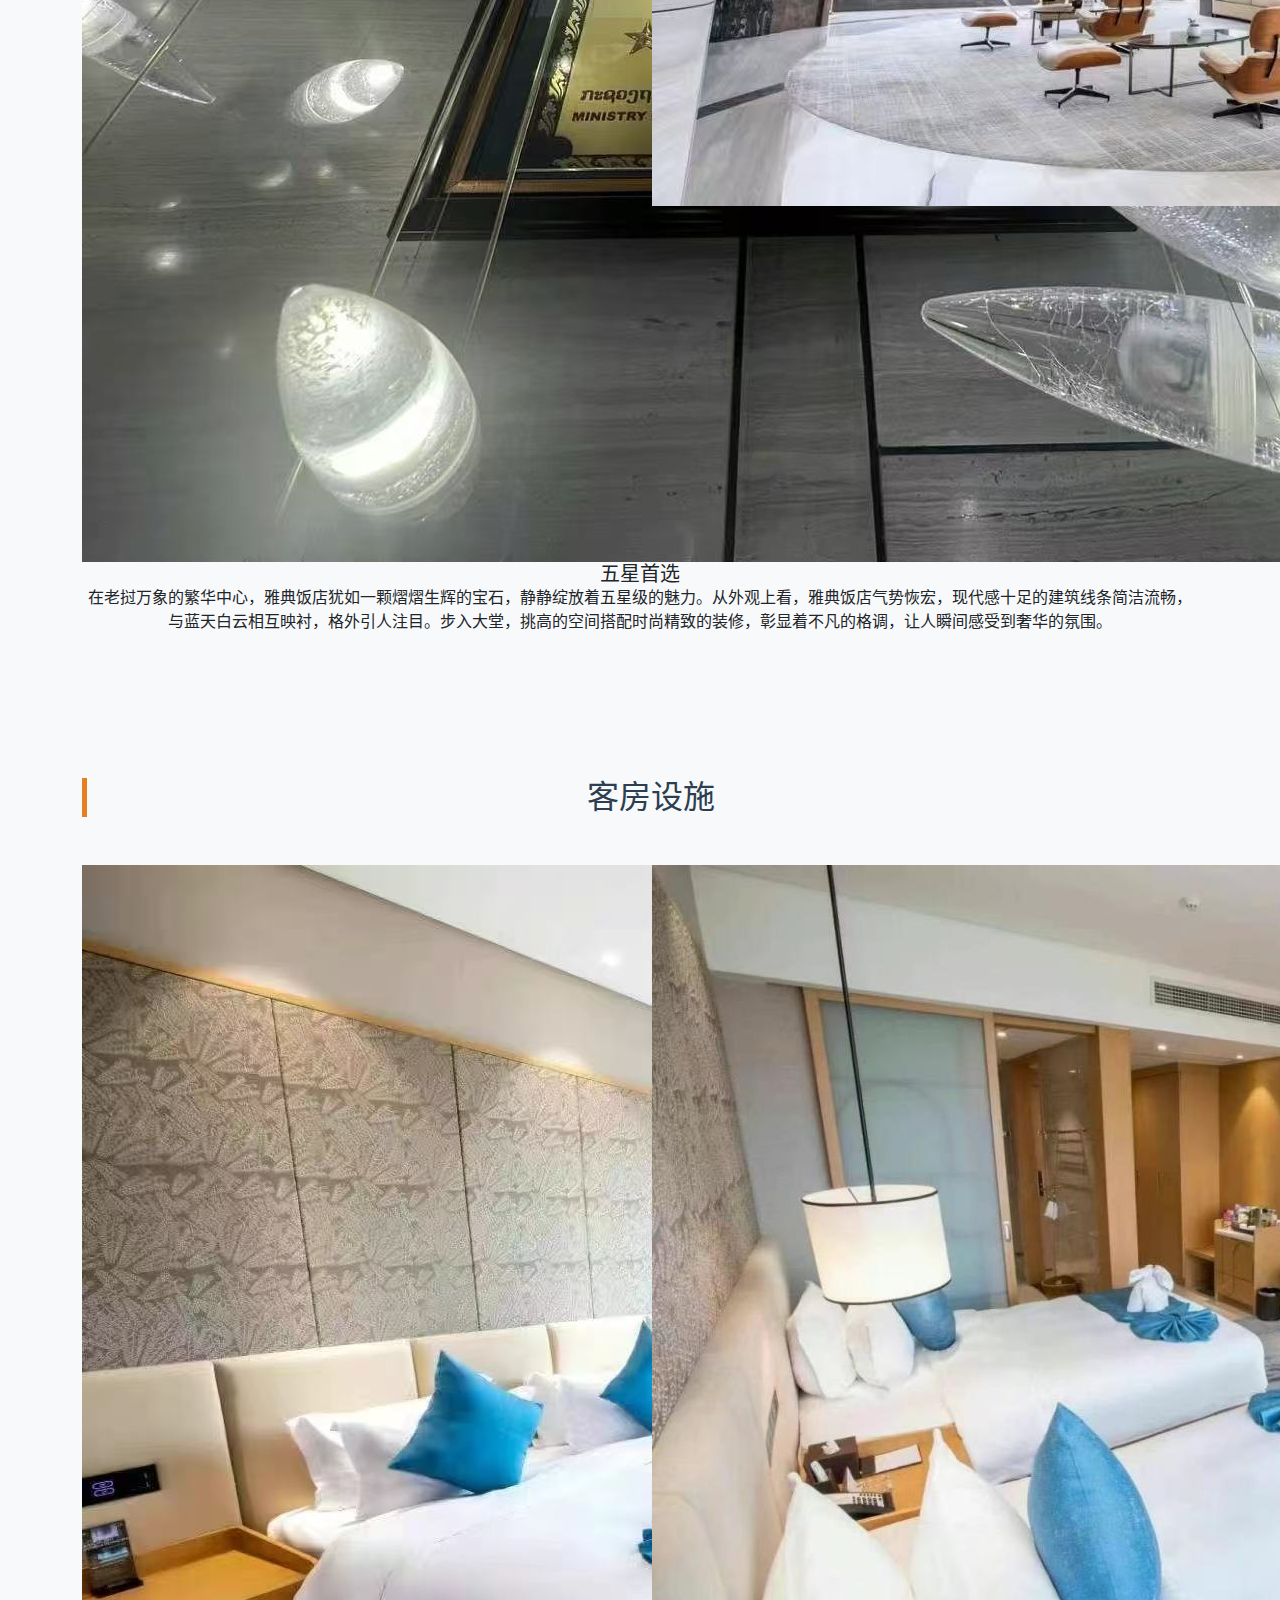
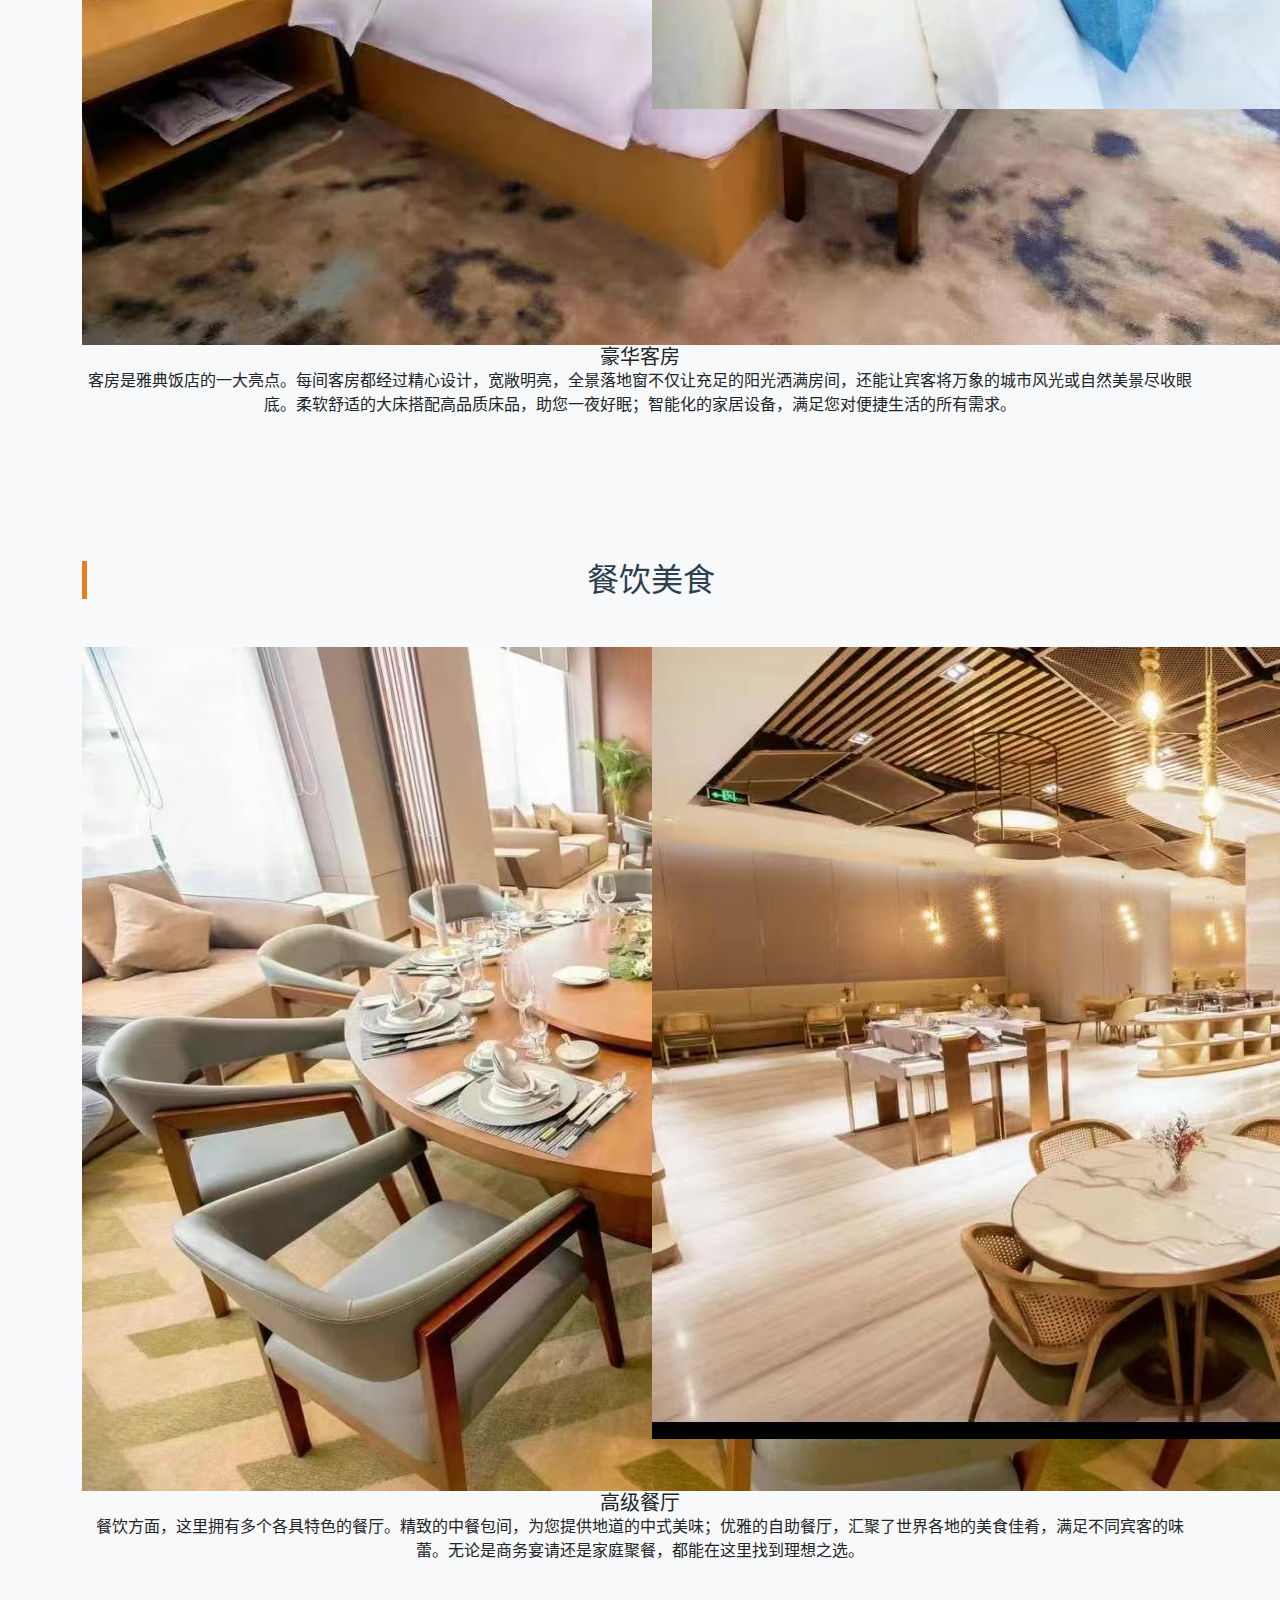
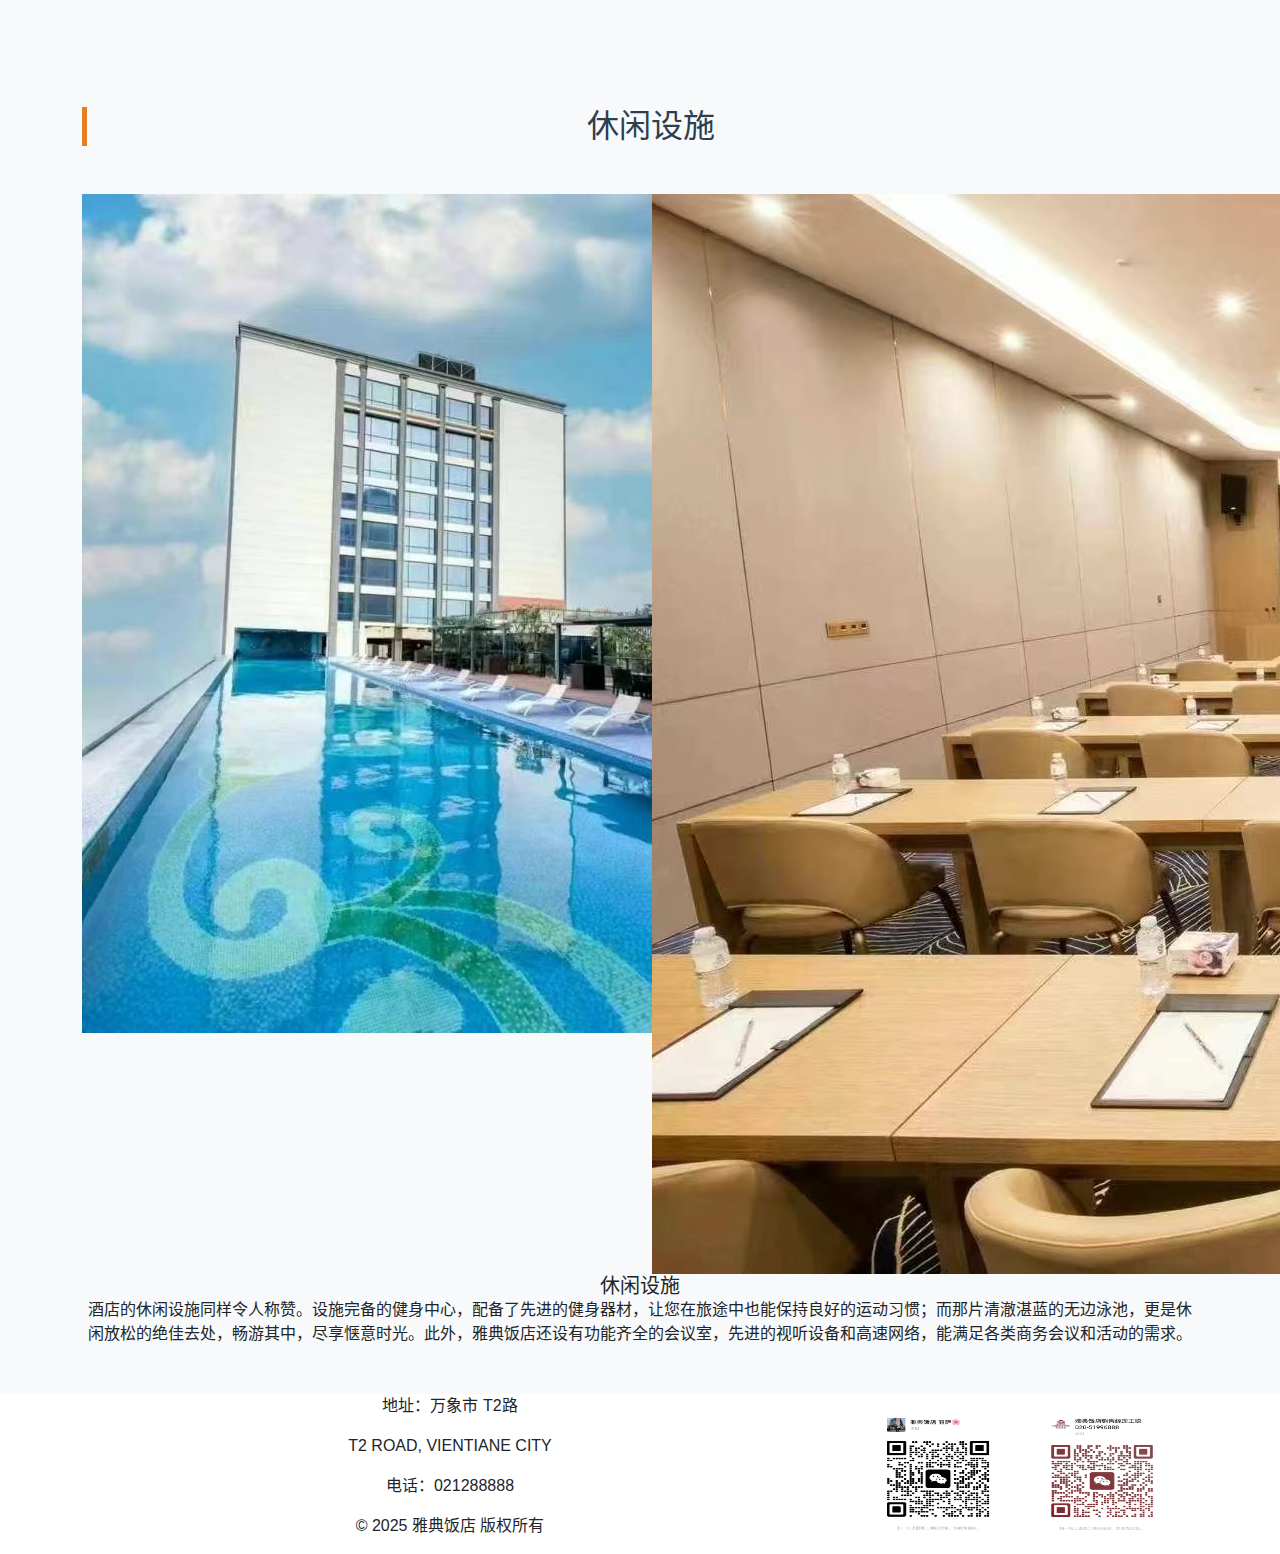
==== commit 374bc0ef: "Update index.html" ====
--- a/index.html
+++ b/index.html
@@ -4,6 +4,7 @@
 <meta charset="UTF-8">
 <meta name="viewport" content="width=device-width, initial-scale=1.0">
 <title>雅典饭店 - 老挝万象五星级酒店</title>
+<!-- 新增Google翻译脚本 -->
 <script src="//translate.google.com/translate_a/element.js?cb=googleTranslateElementInit"></script>
 <link href="https://cdn.bootcdn.net/ajax/libs/twitter-bootstrap/5.1.3/css/bootstrap.min.css" rel="stylesheet">
 <link href="https://cdnjs.cloudflare.com/ajax/libs/font-awesome/6.0.0/css/all.min.css" rel="stylesheet">
@@ -13,40 +14,36 @@
     --accent-color: #e67e22;
 }
 
-/* 新增翻译控件样式（不影响原有结构） */
+/* 新增翻译控件样式 */
 #google_translate_element {
-    min-width: 130px;
-    height: 40px;
-    z-index: 9999;
+    min-width: 140px;
+    margin-left: 15px;
 }
 .goog-te-gadget {
     font-family: inherit !important;
-}
-.goog-te-gadget-icon { display: none !important; }
-.goog-te-menu-value { 
+    font-size: 0 !important;
+}
+.goog-te-menu-value {
     color: var(--primary-color) !important;
     display: flex !important;
     align-items: center;
-}
-.goog-te-menu-value span:first-child { 
+    cursor: pointer;
+}
+.goog-te-menu-value span:first-child {
     display: none !important;
 }
-.goog-te-menu-value:before {
-    content: "🌐 语言选择";
+.goog-te-menu-value::before {
+    content: "🌐 EN/中";
     font-size: 16px;
-}
-.goog-te-menu-value span:last-child { 
-    border-left: none !important;
-    padding-left: 0 !important;
+    font-weight: 500;
 }
 .goog-te-banner-frame { display: none !important; }
 body { top: 0 !important; }
 
-/* 原始样式完全保留 */
+/* 原有样式保持不变 */
 body {
     font-family: 'Segoe UI', Arial, sans-serif;
     scroll-behavior: smooth;
-    padding-top: 80px;
 }
 
 .hero-section {
@@ -67,153 +64,18 @@
     text-align: center;
 }
 
-.feature-card {
-    transition: transform 0.3s;
-    border: none;
-    box-shadow: 0 4px 6px rgba(0,0,0,0.1);
-}
-
-.feature-card:hover {
-    transform: translateY(-5px);
-}
-
-.amenities-icon {
-    font-size: 2.5rem;
-    color: var(--accent-color);
-    margin-bottom: 1rem;
-}
-
-.gallery-img {
-    height: 400px;
-    width: 100%;
-    object-fit: cover;
-    transition: transform 0.3s;
-    margin-right: 15px;
-}
-
-.gallery-img:hover {
-    transform: scale(1.05);
-}
-
-.navbar {
-    background: rgba(255,255,255,0.95) !important;
-    box-shadow: 0 2px 10px rgba(0,0,0,0.1);
-}
-
-.footer {
-    background: var(--primary-color);
-    color: white;
-    padding: 3rem 0;
-    text-align: center;
-}
-
-.qr-code {
-    flex-shrink: 0;
-    border: 3px solid white;
-    border-radius: 12px;
-    transition: transform 0.3s;
-    object-fit: cover;
-}
+/* 其他原有样式保持不变... */
 
 @media (max-width: 768px) {
-    .qr-code {
-        height: 120px !important;
-        width: 120px !important;
-    }
-    .gap-4 {
-        gap: 2rem !important;
-    }
     #google_translate_element {
-        margin: 10px auto;
+        margin: 10px 0;
         text-align: center;
-    }
-}
-
-@keyframes fadeInUp {
-    from { opacity: 0; transform: translateY(20px); }
-    to { opacity: 1; transform: translateY(0); }
-}
-
-.animate {
-    animation: fadeInUp 0.8s ease-out forwards;
-}
-
-.image-row {
-    display: flex;
-    justify-content: center;
-    gap: 20px;
-}
-
-.image-row .col-md-6 {
-    flex: 1;
-    max-width: 50%;
-}
-
-/* 移动端优化 */
-@media (max-width: 768px) {
-    .image-row .col-md-6 {
-        flex: 0 0 100% !important;
-        max-width: 100% !important;
-    }
-    
-    .gallery-img {
-        height: 280px;
-        margin-right: 0;
-        margin-bottom: 20px;
-    }
-    
-    .hero-section {
-        height: 80vh;
-    }
-    
-    .navbar-nav {
-        text-align: center;
-    }
-    
-    .navbar-collapse {
-        text-align: center;
-    }
-    
-    .section-title {
-        font-size: 1.5rem;
-    }
-    
-    .container {
-        padding-left: 15px;
-        padding-right: 15px;
-    }
-    
-    .hero-section h1 {
-        font-size: 2.5rem;
-    }
-    
-    .hero-section p {
-        font-size: 1.25rem;
-    }
-}
-
-@media (max-width: 576px) {
-    .hero-section h1 {
-        font-size: 2rem;
-    }
-    
-    .hero-section p {
-        font-size: 1rem;
-    }
-    
-    .container {
-        padding-left: 10px;
-        padding-right: 10px;
-    }
-    
-    .gallery-img {
-        height: 250px;
     }
 }
 </style>
 </head>
 <body>
-<!-- 导航栏（仅新增翻译控件） -->
+<!-- 修改后的导航栏 -->
 <nav class="navbar navbar-expand-lg navbar-light fixed-top">
     <div class="container">
         <a class="navbar-brand fw-bold" href="#">雅典饭店</a>
@@ -226,7 +88,7 @@
                 <li class="nav-item"><a class="nav-link" href="#rooms">客房设施</a></li>
                 <li class="nav-item"><a class="nav-link" href="#dining">餐饮美食</a></li>
                 <li class="nav-item"><a class="nav-link" href="#facilities">休闲设施</a></li>
-                <!-- 翻译控件位置 -->
+                <!-- 新增翻译按钮 -->
                 <li class="nav-item">
                     <div id="google_translate_element"></div>
                 </li>
@@ -321,52 +183,44 @@
 
 <script src="https://cdn.bootcdn.net/ajax/libs/bootstrap/5.1.3/js/bootstrap.bundle.min.js"></script>
 <script>
-// 翻译功能初始化
+// 新增翻译功能
 function googleTranslateElementInit() {
     new google.translate.TranslateElement({
         pageLanguage: 'zh-CN',
-        includedLanguages: 'en,zh-CN,ko,ja,th,lo,vi,fr,de,es',
+        includedLanguages: 'en,zh-CN',
         layout: google.translate.TranslateElement.InlineLayout.SIMPLE,
         autoDisplay: false
     }, 'google_translate_element');
 }
 
-// 原始动画代码
-const observer = new IntersectionObserver((entries) => {
-    entries.forEach(entry => {
-        if (entry.isIntersecting) {
-            entry.target.classList.add('animate');
-        }
-    });
-}, { threshold: 0.1 });
-
-document.querySelectorAll('[class*="animate"]').forEach((el) => {
-    observer.observe(el);
-});
-
-// 修复翻译导致的布局问题
+// 修复翻译后的布局问题
 setInterval(() => {
     // 移除Google自动添加的干扰元素
     const iframes = document.querySelectorAll('iframe');
     iframes.forEach(iframe => {
         if(iframe.title === "Language Translator") iframe.remove();
     });
-    document.querySelectorAll('.goog-te-spinner-pos').forEach(el => el.remove());
     
     // 保持页面顶部位置
-    if(document.documentElement.style.top !== '0px') {
-        document.documentElement.style.top = '0';
-    }
+    document.documentElement.style.top = '0';
     
-    // 修复移动端点击空白区域关闭翻译菜单
-    document.addEventListener('click', function(e) {
-        if(!e.target.closest('.goog-te-menu-frame') && 
-           !e.target.closest('.goog-te-menu-value')) {
+    // 修复移动端菜单点击
+    document.addEventListener('click', (e) => {
+        if(!e.target.closest('.goog-te-menu-frame')) {
             const menus = document.querySelectorAll('.goog-te-menu-frame');
             menus.forEach(menu => menu.style.display = 'none');
         }
     });
-}, 100);
+}, 500);
+
+// 原始动画代码
+const observer = new IntersectionObserver((entries) => {
+    entries.forEach(entry => {
+        if (entry.isIntersecting) entry.target.classList.add('animate');
+    });
+}, { threshold: 0.1 });
+
+document.querySelectorAll('[class*="animate"]').forEach((el) => observer.observe(el));
 </script>
 </body>
 </html>
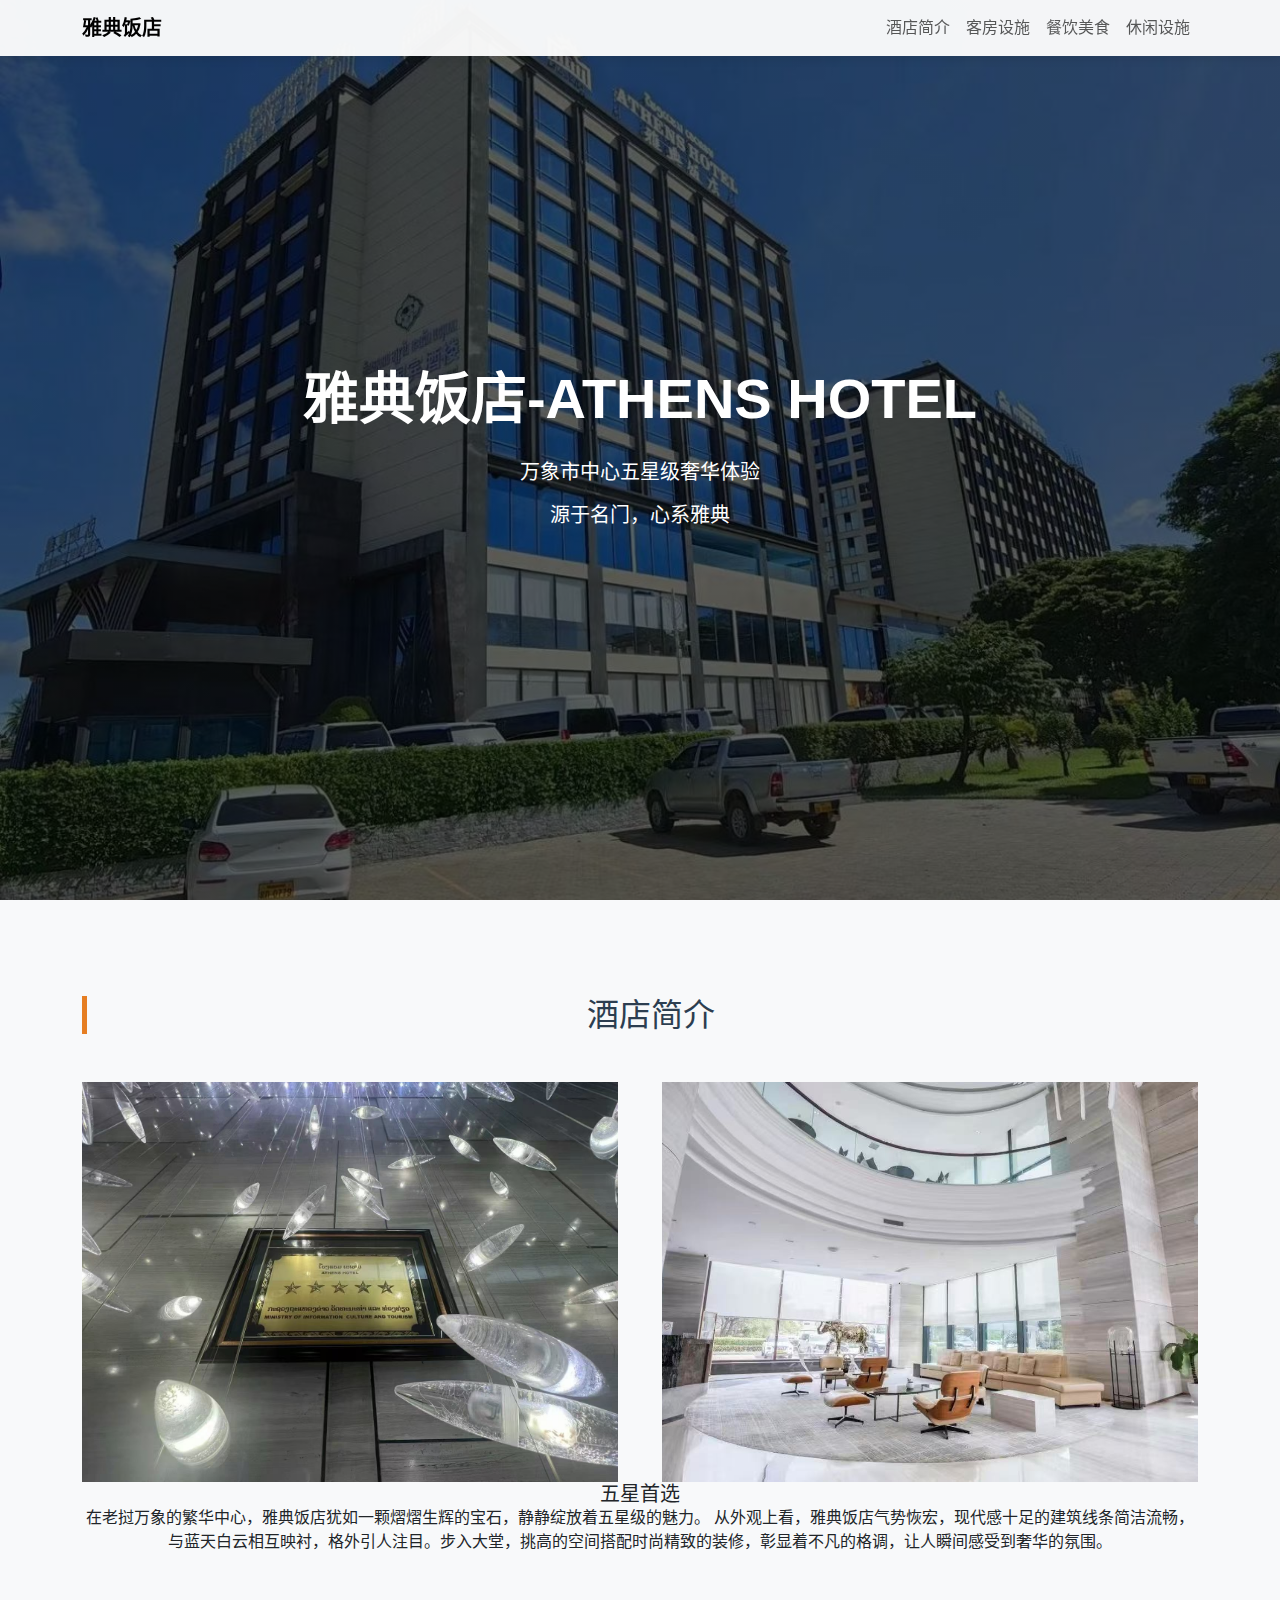
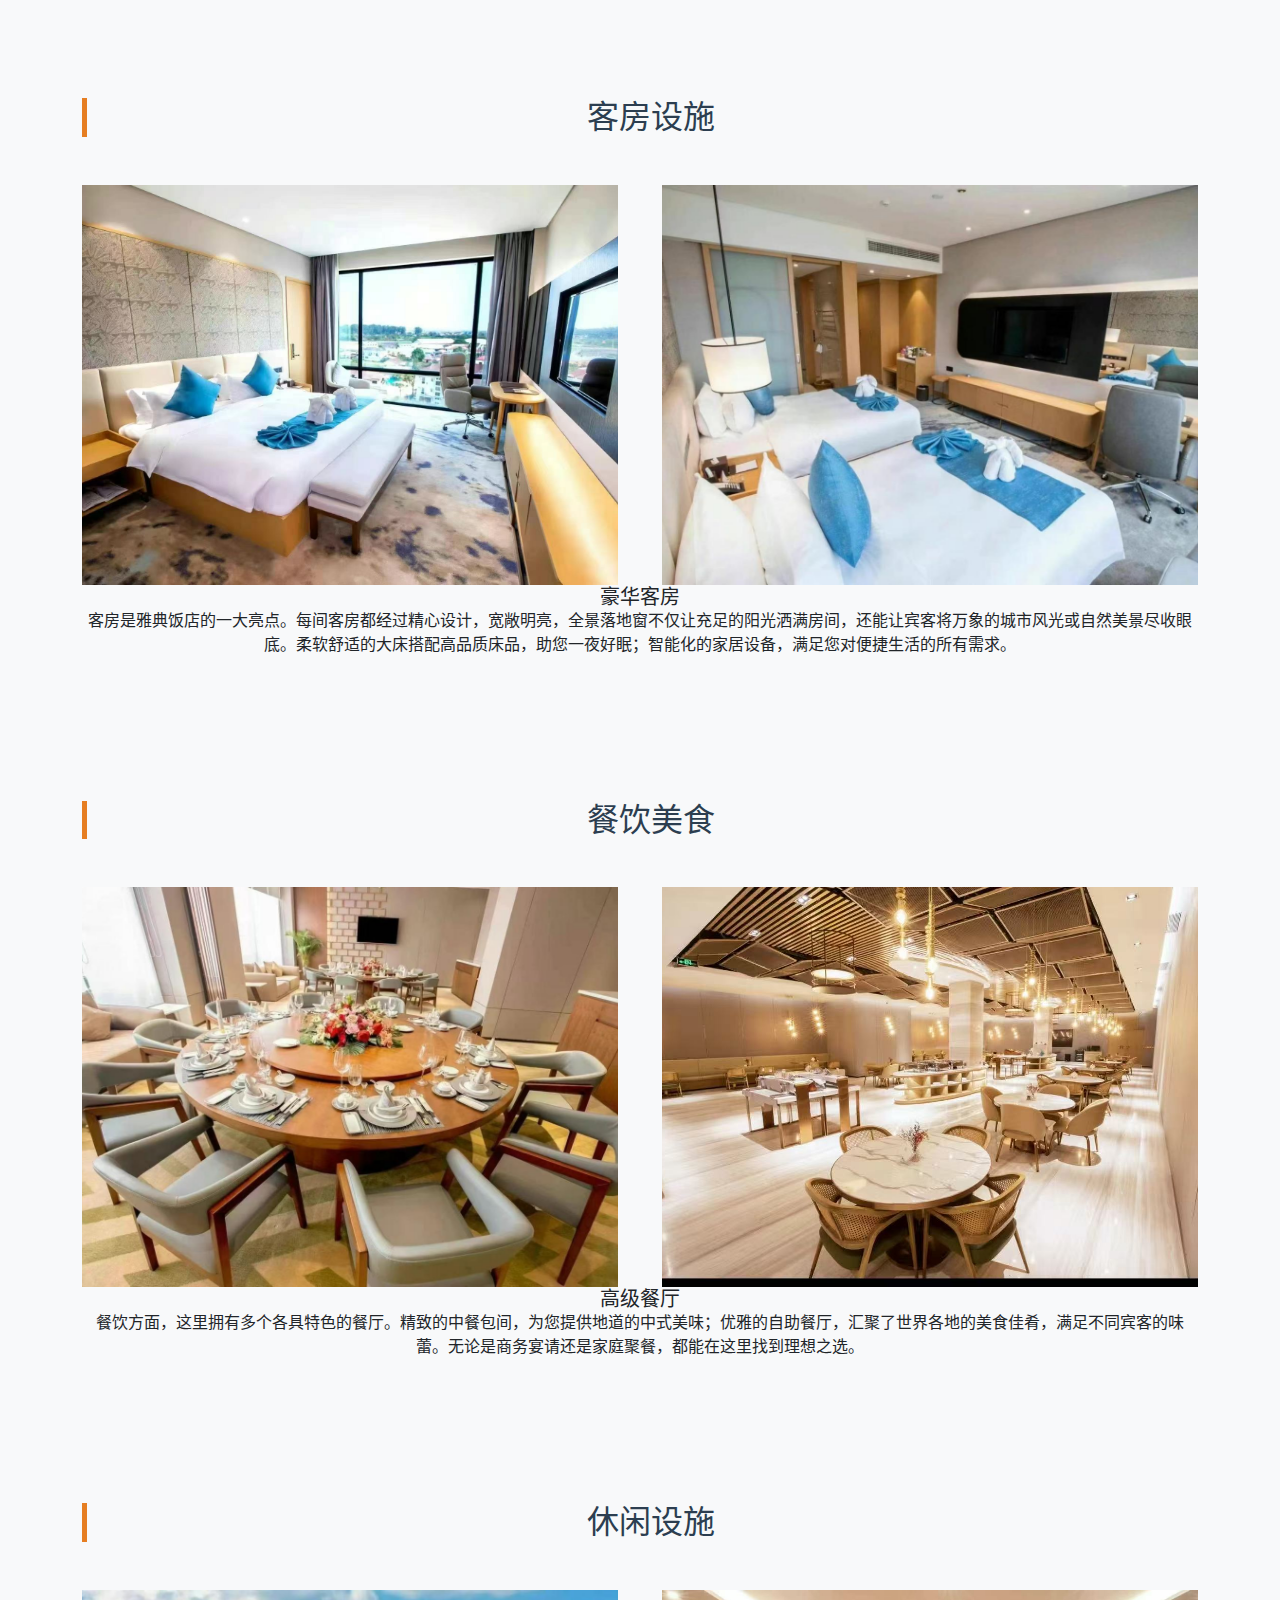
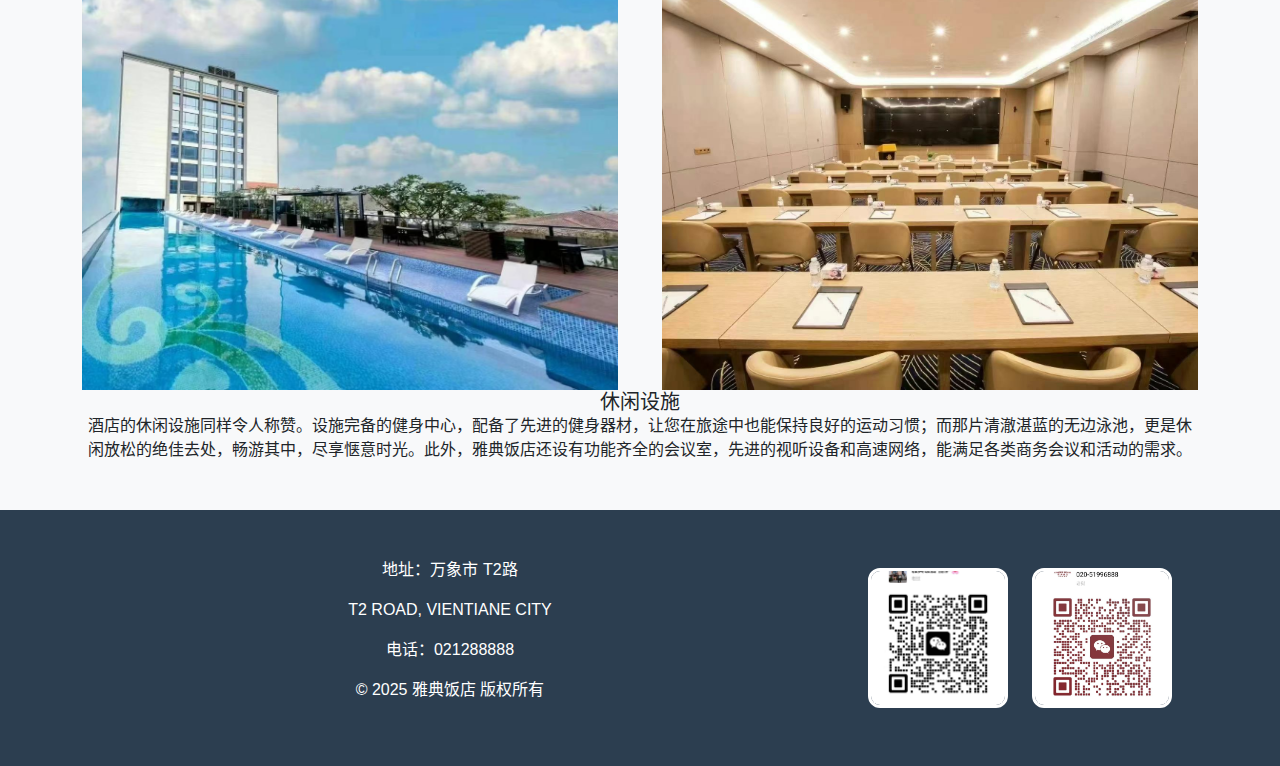
==== commit 5a3442ce: "Update index.html" ====
--- a/index.html
+++ b/index.html
@@ -4,8 +4,6 @@
 <meta charset="UTF-8">
 <meta name="viewport" content="width=device-width, initial-scale=1.0">
 <title>雅典饭店 - 老挝万象五星级酒店</title>
-<!-- 新增Google翻译脚本 -->
-<script src="//translate.google.com/translate_a/element.js?cb=googleTranslateElementInit"></script>
 <link href="https://cdn.bootcdn.net/ajax/libs/twitter-bootstrap/5.1.3/css/bootstrap.min.css" rel="stylesheet">
 <link href="https://cdnjs.cloudflare.com/ajax/libs/font-awesome/6.0.0/css/all.min.css" rel="stylesheet">
 <style>
@@ -14,33 +12,6 @@
     --accent-color: #e67e22;
 }
 
-/* 新增翻译控件样式 */
-#google_translate_element {
-    min-width: 140px;
-    margin-left: 15px;
-}
-.goog-te-gadget {
-    font-family: inherit !important;
-    font-size: 0 !important;
-}
-.goog-te-menu-value {
-    color: var(--primary-color) !important;
-    display: flex !important;
-    align-items: center;
-    cursor: pointer;
-}
-.goog-te-menu-value span:first-child {
-    display: none !important;
-}
-.goog-te-menu-value::before {
-    content: "🌐 EN/中";
-    font-size: 16px;
-    font-weight: 500;
-}
-.goog-te-banner-frame { display: none !important; }
-body { top: 0 !important; }
-
-/* 原有样式保持不变 */
 body {
     font-family: 'Segoe UI', Arial, sans-serif;
     scroll-behavior: smooth;
@@ -64,18 +35,149 @@
     text-align: center;
 }
 
-/* 其他原有样式保持不变... */
+.feature-card {
+    transition: transform 0.3s;
+    border: none;
+    box-shadow: 0 4px 6px rgba(0,0,0,0.1);
+}
+
+.feature-card:hover {
+    transform: translateY(-5px);
+}
+
+.amenities-icon {
+    font-size: 2.5rem;
+    color: var(--accent-color);
+    margin-bottom: 1rem;
+}
+
+.gallery-img {
+    height: 400px;
+    width: 100%;
+    object-fit: cover;
+    transition: transform 0.3s;
+    margin-right: 15px;
+}
+
+.gallery-img:hover {
+    transform: scale(1.05);
+}
+
+.navbar {
+    background: rgba(255,255,255,0.95) !important;
+    box-shadow: 0 2px 10px rgba(0,0,0,0.1);
+}
+
+.footer {
+    background: var(--primary-color);
+    color: white;
+    padding: 3rem 0;
+    text-align: center;
+}
+
+.qr-code {
+    flex-shrink: 0;
+    border: 3px solid white;
+    border-radius: 12px;
+    transition: transform 0.3s;
+    object-fit: cover;
+}
 
 @media (max-width: 768px) {
-    #google_translate_element {
-        margin: 10px 0;
+    .qr-code {
+        height: 120px !important;
+        width: 120px !important;
+    }
+    .gap-4 {
+        gap: 2rem !important;
+    }
+}
+
+@keyframes fadeInUp {
+    from { opacity: 0; transform: translateY(20px); }
+    to { opacity: 1; transform: translateY(0); }
+}
+
+.animate {
+    animation: fadeInUp 0.8s ease-out forwards;
+}
+
+.image-row {
+    display: flex;
+    justify-content: center;
+    gap: 20px;
+}
+
+.image-row .col-md-6 {
+    flex: 1;
+    max-width: 50%;
+}
+
+/* 新增移动端优化 */
+@media (max-width: 768px) {
+    .image-row .col-md-6 {
+        flex: 0 0 100% !important;
+        max-width: 100% !important;
+    }
+    
+    .gallery-img {
+        height: 280px;
+        margin-right: 0;
+        margin-bottom: 20px;
+    }
+    
+    .hero-section {
+        height: 80vh;
+    }
+    
+    .navbar-nav {
         text-align: center;
+    }
+    
+    .navbar-collapse {
+        text-align: center;
+    }
+    
+    .section-title {
+        font-size: 1.5rem;
+    }
+    
+    .container {
+        padding-left: 15px;
+        padding-right: 15px;
+    }
+    
+    .hero-section h1 {
+        font-size: 2.5rem;
+    }
+    
+    .hero-section p {
+        font-size: 1.25rem;
+    }
+}
+
+@media (max-width: 576px) {
+    .hero-section h1 {
+        font-size: 2rem;
+    }
+    
+    .hero-section p {
+        font-size: 1rem;
+    }
+    
+    .container {
+        padding-left: 10px;
+        padding-right: 10px;
+    }
+    
+    .gallery-img {
+        height: 250px;
     }
 }
 </style>
 </head>
 <body>
-<!-- 修改后的导航栏 -->
+<!-- 导航栏 -->
 <nav class="navbar navbar-expand-lg navbar-light fixed-top">
     <div class="container">
         <a class="navbar-brand fw-bold" href="#">雅典饭店</a>
@@ -88,16 +190,12 @@
                 <li class="nav-item"><a class="nav-link" href="#rooms">客房设施</a></li>
                 <li class="nav-item"><a class="nav-link" href="#dining">餐饮美食</a></li>
                 <li class="nav-item"><a class="nav-link" href="#facilities">休闲设施</a></li>
-                <!-- 新增翻译按钮 -->
-                <li class="nav-item">
-                    <div id="google_translate_element"></div>
-                </li>
             </ul>
         </div>
     </div>
 </nav>
 
-<!-- 以下所有原始内容保持不变 -->
+<!-- 首屏大图 -->
 <section class="hero-section">
     <div class="container text-center animate">
         <h1 class="display-4 fw-bold mb-4">雅典饭店-ATHENS HOTEL</h1>
@@ -106,26 +204,37 @@
     </div>
 </section>
 
+<!-- 酒店简介 -->
 <section id="about" class="bg-light py-5">
     <div class="container text-center">
         <h2 class="section-title animate">酒店简介</h2>
         <div class="row g-4 justify-content-center image-row">
-            <div class="col-md-6 animate"><img src="pic/122.png" class="gallery-img" alt="酒店"></div>
-            <div class="col-md-6 animate"><img src="pic/3.png" class="gallery-img" alt="酒店"></div>
+            <div class="col-md-6 animate">
+                <img src="pic/122.png" class="gallery-img" alt="酒店">
+            </div>
+            <div class="col-md-6 animate">
+                <img src="pic/3.png" class="gallery-img" alt="酒店">
+            </div>
         </div>
         <div class="card-body">
             <h5 class="card-title">五星首选</h5>
-            <p class="card-text">在老挝万象的繁华中心，雅典饭店犹如一颗熠熠生辉的宝石，静静绽放着五星级的魅力。从外观上看，雅典饭店气势恢宏，现代感十足的建筑线条简洁流畅，与蓝天白云相互映衬，格外引人注目。步入大堂，挑高的空间搭配时尚精致的装修，彰显着不凡的格调，让人瞬间感受到奢华的氛围。</p>
-        </div>
-    </div>
-</section>
-
+            <p class="card-text">在老挝万象的繁华中心，雅典饭店犹如一颗熠熠生辉的宝石，静静绽放着五星级的魅力。
+从外观上看，雅典饭店气势恢宏，现代感十足的建筑线条简洁流畅，与蓝天白云相互映衬，格外引人注目。步入大堂，挑高的空间搭配时尚精致的装修，彰显着不凡的格调，让人瞬间感受到奢华的氛围。</p>
+        </div>
+    </div>
+</section>
+
+<!-- 客房设施 -->
 <section id="rooms" class="bg-light py-5">
     <div class="container text-center">
         <h2 class="section-title animate">客房设施</h2>
         <div class="row g-4 justify-content-center image-row">
-            <div class="col-md-6 animate"><img src="pic/4.png" class="gallery-img" alt="客房"></div>
-            <div class="col-md-6 animate"><img src="pic/5.png" class="gallery-img" alt="客房"></div>
+            <div class="col-md-6 animate">
+                <img src="pic/4.png" class="gallery-img" alt="客房">
+            </div>
+            <div class="col-md-6 animate">
+                <img src="pic/5.png" class="gallery-img" alt="客房">
+            </div>
         </div>
         <div class="card-body">
             <h5 class="card-title">豪华客房</h5>
@@ -134,12 +243,17 @@
     </div>
 </section>
 
+<!-- 餐饮美食 -->
 <section id="dining" class="bg-light py-5">
     <div class="container text-center">
         <h2 class="section-title animate">餐饮美食</h2>
         <div class="row g-4 justify-content-center image-row">
-            <div class="col-md-6 animate"><img src="pic/6.png" class="gallery-img" alt="餐厅"></div>
-            <div class="col-md-6 animate"><img src="pic/7.png" class="gallery-img" alt="餐厅"></div>
+            <div class="col-md-6 animate">
+                <img src="pic/6.png" class="gallery-img" alt="餐厅">
+            </div>
+            <div class="col-md-6 animate">
+                <img src="pic/7.png" class="gallery-img" alt="餐厅">
+            </div>
         </div>
         <div class="card-body">
             <h5 class="card-title">高级餐厅</h5>
@@ -148,12 +262,17 @@
     </div>
 </section>
 
+<!-- 休闲设施 -->
 <section id="facilities" class="bg-light py-5">
     <div class="container text-center">
         <h2 class="section-title animate">休闲设施</h2>
         <div class="row g-4 justify-content-center image-row">
-            <div class="col-md-6 animate"><img src="pic/9.png" class="gallery-img" alt="无边泳池"></div>
-            <div class="col-md-6 animate"><img src="pic/10.png" class="gallery-img" alt="高级会议室"></div>
+            <div class="col-md-6 animate">
+                <img src="pic/9.png" class="gallery-img" alt="无边泳池">
+            </div>
+            <div class="col-md-6 animate">
+                <img src="pic/10.png" class="gallery-img" alt="高级会议室">
+            </div>
         </div>
         <div class="card-body">
             <h5 class="card-title">休闲设施</h5>
@@ -162,6 +281,7 @@
     </div>
 </section>
 
+<!-- 页脚 -->
 <footer class="footer">
     <div class="container">
         <div class="row align-items-center">
@@ -173,8 +293,8 @@
             </div>
             <div class="col-md-4 mt-4 mt-md-0">
                 <div class="d-flex justify-content-center gap-4">
-                    <img src="pic/11.jpg" alt="销售经理" class="qr-code" style="height:140px;width:140px">
-                    <img src="pic/12.jpg" alt="销售经理" class="qr-code" style="height:140px;width:140px">
+                    <img src="pic/11.jpg" alt="销售经理" class="qr-code" style="height: 140px;width:140px">
+                    <img src="pic/12.jpg" alt="销售经理" class="qr-code" style="height: 140px;width:140px">
                 </div>
             </div>
         </div>
@@ -183,44 +303,18 @@
 
 <script src="https://cdn.bootcdn.net/ajax/libs/bootstrap/5.1.3/js/bootstrap.bundle.min.js"></script>
 <script>
-// 新增翻译功能
-function googleTranslateElementInit() {
-    new google.translate.TranslateElement({
-        pageLanguage: 'zh-CN',
-        includedLanguages: 'en,zh-CN',
-        layout: google.translate.TranslateElement.InlineLayout.SIMPLE,
-        autoDisplay: false
-    }, 'google_translate_element');
-}
-
-// 修复翻译后的布局问题
-setInterval(() => {
-    // 移除Google自动添加的干扰元素
-    const iframes = document.querySelectorAll('iframe');
-    iframes.forEach(iframe => {
-        if(iframe.title === "Language Translator") iframe.remove();
-    });
-    
-    // 保持页面顶部位置
-    document.documentElement.style.top = '0';
-    
-    // 修复移动端菜单点击
-    document.addEventListener('click', (e) => {
-        if(!e.target.closest('.goog-te-menu-frame')) {
-            const menus = document.querySelectorAll('.goog-te-menu-frame');
-            menus.forEach(menu => menu.style.display = 'none');
+// 完整保留原始动画代码
+const observer = new IntersectionObserver((entries) => {
+    entries.forEach(entry => {
+        if (entry.isIntersecting) {
+            entry.target.classList.add('animate');
         }
     });
-}, 500);
-
-// 原始动画代码
-const observer = new IntersectionObserver((entries) => {
-    entries.forEach(entry => {
-        if (entry.isIntersecting) entry.target.classList.add('animate');
-    });
 }, { threshold: 0.1 });
 
-document.querySelectorAll('[class*="animate"]').forEach((el) => observer.observe(el));
+document.querySelectorAll('[class*="animate"]').forEach((el) => {
+    observer.observe(el);
+});
 </script>
 </body>
 </html>
